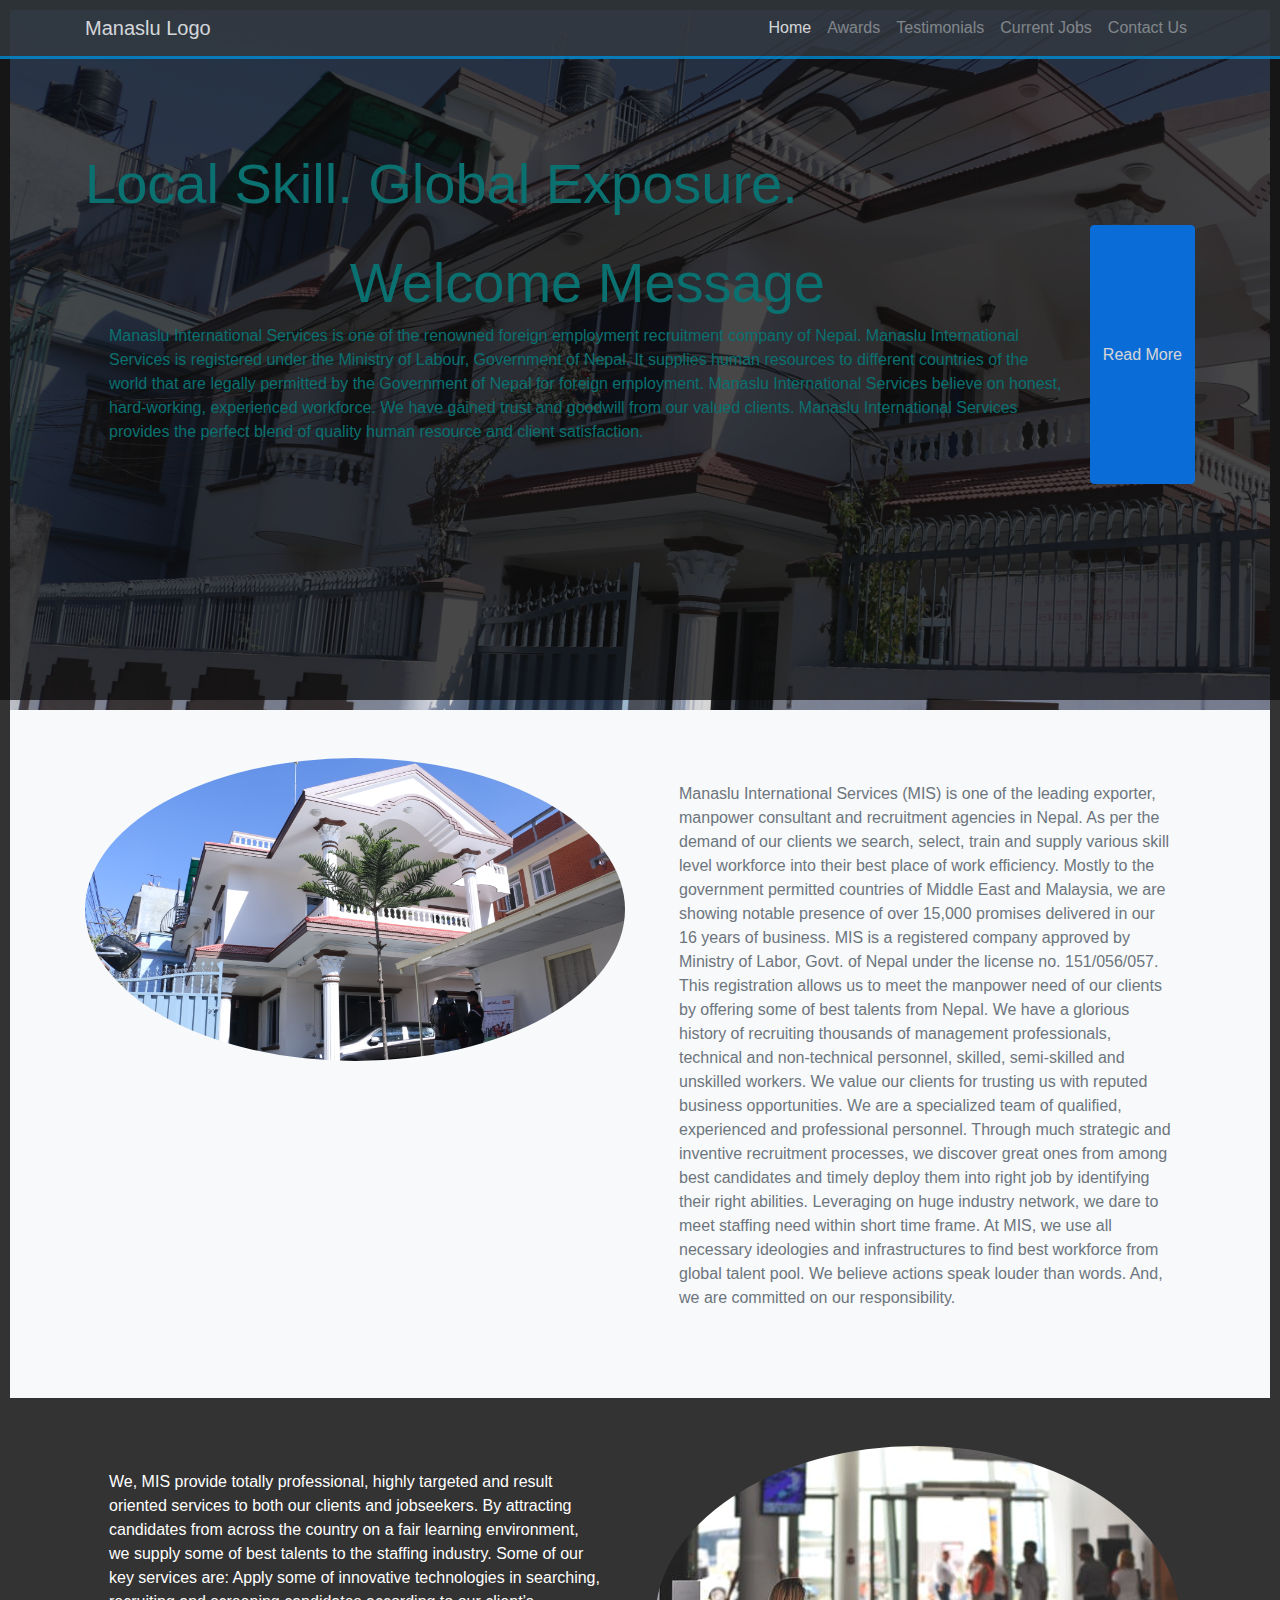
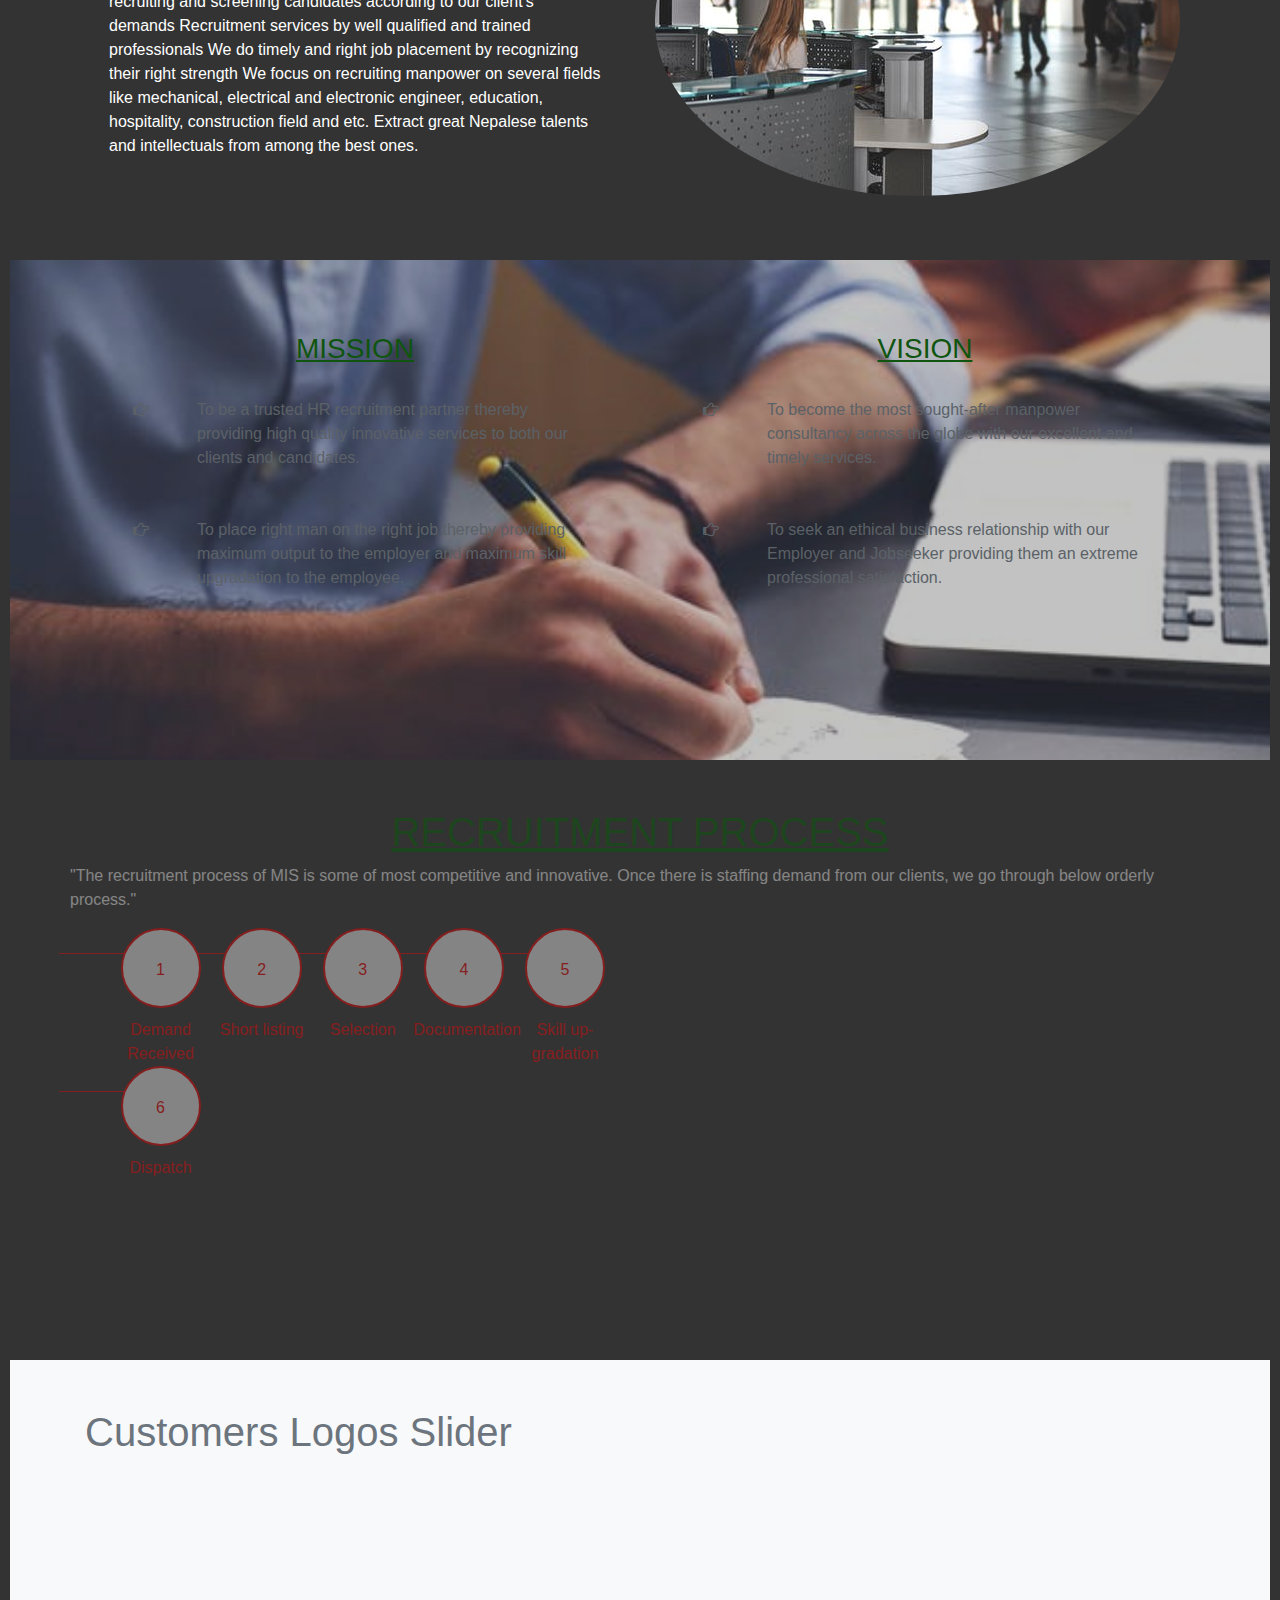
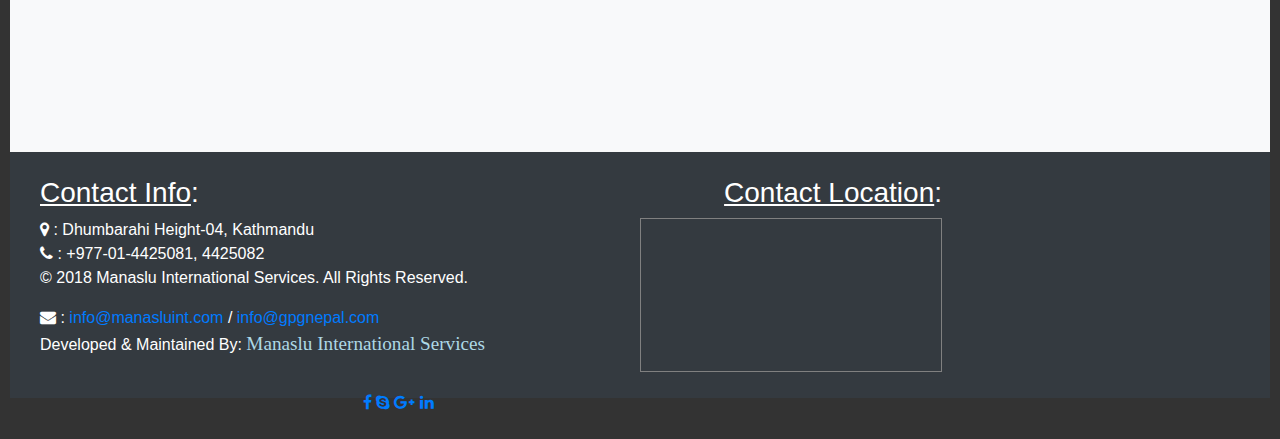
==== index.html @ 7a5150bb "Added wwelcome modal" ====
<!DOCTYPE html>
<html class="no-js" lang="en">

<head>
    <!-- Required Meta Tags -->
    <meta charset="UTF-8">
    <meta name="viewport" content="width=device-width, initial-scale=1.0">
    <meta http-equiv="X-UA-Compatible" content="ie=edge">
    <!-- Bootstrap CSS -->
    <link rel="stylesheet" href="https://maxcdn.bootstrapcdn.com/bootstrap/4.0.0/css/bootstrap.min.css" integrity="sha384-Gn5384xqQ1aoWXA+058RXPxPg6fy4IWvTNh0E263XmFcJlSAwiGgFAW/dAiS6JXm"
        crossorigin="anonymous">
    <link rel="stylesheet" href="https://cdnjs.cloudflare.com/ajax/libs/font-awesome/4.7.0/css/font-awesome.min.css">
    <link rel="stylesheet" href="css/style.css">
    <!-- <link rel="stylesheet" href="css/headAnimate.css"> -->
    <title>ManasluInt</title>
</head>

<body id="home">
    <!-- NAV SECTION -->
    <nav class="navbar navbar-expand-sm navbar-dark bg-dark fixed-top">
        <div class="container">
            <a class="navbar-brand" href="index.html">Manaslu Logo</a>
            <button class="navbar-toggler" type="button" data-toggle="collapse" data-target="#navbarCollapse" data-trigger="focus">
                <span class="navbar-toggler-icon"></span>
            </button>
            <div class="collapse navbar-collapse" id="navbarCollapse">
                <ul class="navbar-nav ml-auto">
                    <li class="nav-item active">
                        <a class="nav-link" href="#home">Home</a>
                    </li>
                    <li class="nav-item">
                        <a class="nav-link" href="awards.html">Awards</a>
                    </li>
                    <li class="nav-item">
                        <a class="nav-link" href="testimonials.html">Testimonials</a>
                    </li>
                    <li class="nav-item">
                        <a class="nav-link" href="#mission-vision-section">Current Jobs</a>
                    </li>
                    <li class="nav-item">
                        <a class="nav-link" href="#contact-us-section">Contact Us</a>
                    </li>
                </ul>
            </div>
        </div>
    </nav>
    <!-- nav -->

    <!-- HOME SECTION -->
    <header id="home-section">
        <div class="dark-overlay overflow-hidden">
            <div class="home-inner overflow-hidden">
                <div class="container">
                    <div class="row">
                        <div class="col-lg-8 d-none d-lg-block">
                            <h1 class="display-4">
                                <span class="each-word">
                                    Local
                                    <strong> Skill</strong>. Global
                                    <strong>Exposure</strong>.
                                </span>
                            </h1>
                        </div>
                    </div>
                    <div class="d-flex flex-row">
                        <!-- <div class="p-4 align-self-start">
                                <!-- <li class="fa fa-check"></li> -->
                        <!-- </div> -->
                        <div class="p-4 align-self-start">
                            <h2 class="display-4 text-center">Welcome Message</h2>
                            <p>
                                Manaslu International Services is one of the renowned foreign employment recruitment company of Nepal. Manaslu International
                                Services is registered under the Ministry of Labour, Government of Nepal. It supplies human
                                resources to different countries of the world that are legally permitted by the Government
                                of Nepal for foreign employment. Manaslu International Services believe on honest, hard-working,
                                experienced workforce. We have gained trust and goodwill from our valued clients. Manaslu
                                International Services provides the perfect blend of quality human resource and client satisfaction.
                            </p>
                        </div>
                        <button class="btn btn-primary" data-toggle="modal" data-target="#welcomeModal">Read More</button>
                    </div>
                </div>
            </div>
        </div>
    </header>
    
    <!-- ABOUT US SECTION -->
    <section id="about-us" class="bg-light text-muted py-5 overflow-hidden">
        <div class="container">
            <div class="row">
                <div class="col-md-6">
                    <img src="../images/IMG_7646.JPG" alt="aboutUs" class="img-fluid mb-3 rounded-circle">
                </div>
                <div class="col-md-6">
                    <div class="p-4 align-self-start">
                        <p>
                            Manaslu International Services (MIS) is one of the leading exporter, manpower consultant and recruitment agencies in Nepal.
                            As per the demand of our clients we search, select, train and supply various skill level workforce
                            into their best place of work efficiency. Mostly to the government permitted countries of Middle
                            East and Malaysia, we are showing notable presence of over 15,000 promises delivered in our 16
                            years of business. MIS is a registered company approved by Ministry of Labor, Govt. of Nepal
                            under the license no. 151/056/057. This registration allows us to meet the manpower need of our
                            clients by offering some of best talents from Nepal. We have a glorious history of recruiting
                            thousands of management professionals, technical and non-technical personnel, skilled, semi-skilled
                            and unskilled workers. We value our clients for trusting us with reputed business opportunities.
                            We are a specialized team of qualified, experienced and professional personnel. Through much
                            strategic and inventive recruitment processes, we discover great ones from among best candidates
                            and timely deploy them into right job by identifying their right abilities. Leveraging on huge
                            industry network, we dare to meet staffing need within short time frame. At MIS, we use all necessary
                            ideologies and infrastructures to find best workforce from global talent pool. We believe actions
                            speak louder than words. And, we are committed on our responsibility.
                        </p>
                    </div>
                </div>
            </div>
        </div>
    </section>

    <!-- SERVICES SECTION -->
    <section id="services" class="py-5 overflow-hidden">
        <div class="container">
            <div class="row">
                <div class="col-md-6">
                    <div class="p-4 align-self-start">
                        <p>
                            We, MIS provide totally professional, highly targeted and result oriented services to both our clients and jobseekers. By
                            attracting candidates from across the country on a fair learning environment, we supply some
                            of best talents to the staffing industry. Some of our key services are: Apply some of innovative
                            technologies in searching, recruiting and screening candidates according to our client’s demands
                            Recruitment services by well qualified and trained professionals We do timely and right job placement
                            by recognizing their right strength We focus on recruiting manpower on several fields like mechanical,
                            electrical and electronic engineer, education, hospitality, construction field and etc. Extract
                            great Nepalese talents and intellectuals from among the best ones.

                        </p>
                    </div>
                </div>
                <div class="col-md-6">
                    <img src="../images/services.jpeg" alt="services" class="img-fluid mb-3 rounded-circle">
                </div>
            </div>
        </div>
    </section>

    <!-- MISSION-VISION SECTION -->
    <section id="mission-vision" class="bg-light text-muted py-5 overflow-hidden">
        <div class="container">
            <div class="process-title">
                <!-- <h1 class="text-center">Mission & Vision</h1> -->
            </div>
            <div class="row">
                <div class="col-md-6">
                    <div class="p-4 align-self-start">
                        <h3 class="process-title">
                            Mission</h3>
                        <div class="d-flex flex-row">
                            <div class="p-4 align-self-start">
                                <i class="fa fa-hand-o-right"></i>
                            </div>
                            <div class="p-4 align-self-end">
                                To be a trusted HR recruitment partner thereby providing high quality innovative services to both our clients and candidates.
                            </div>
                        </div>
                        <div class="d-flex flex-row">
                            <div class="p-4 align-self-start">
                                <i class="fa fa-hand-o-right"></i>
                            </div>
                            <div class="p-4 align-self-end">
                                To place right man on the right job thereby providing maximum output to the employer and maximum skill upgradation to the
                                employee.
                            </div>
                        </div>
                    </div>
                </div>
                <div class="col-md-6">
                    <div class="p-4 align-self-start">
                        <h3 class="process-title"> Vision</h3>
                        <div class="d-flex flex-row">
                            <div class="p-4 align-self-start">
                                <i class="fa fa-hand-o-right"></i>
                            </div>
                            <div class="p-4 align-self-end">
                                To become the most sought-after manpower consultancy across the globe with our excellent and timely services.
                            </div>
                        </div>
                        <div class="d-flex flex-row">
                            <div class="p-4 align-self-start">
                                <i class="fa fa-hand-o-right"></i>
                            </div>
                            <div class="p-4 align-self-end">
                                To seek an ethical business relationship with our Employer and Jobseeker providing them an extreme professional satisfaction. 
                            </div>
                        </div>
                    </div>
                </div>
            </div>
        </div>
    </section>

    <!-- RECRUITMENT-PROCESS SECTION -->
    <section id="recruitment-process" class="py-5 overflow-hidden">
        <div class="container">
            <div class="process-title">
                <h1 class="text-center">Recruitment Process</h1>
            </div>
            <div class="row">
                <p>"The recruitment process of MIS is some of most competitive and innovative. Once there is staffing demand
                    from our clients, we go through below orderly process."</p>
            </div>
        </div>
        <div class="container">
            <div class="row">
                <ul class="progressbar">
                    <li class="active">Demand Received</li>
                    <li>Short listing</li>
                    <li>Selection</li>
                    <li>Documentation</li>
                    <li>Skill up-gradation</li>
                    <li>Dispatch</li>
                </ul>
            </div>
        </div>
        </div>
    </section>

    <!-- SLIDER SECTION -->
    <section id="slider" class="bg-light text-muted py-5 overflow-hidden">
        <div class="container">
            <section class="customer-logos slider">
                <h1>Customers Logos Slider</h1>
                <div class="slide">
                    <img src="" alt="">
                </div>
                <div class="slide">
                    <img src="" alt="">
                </div>
                <div class="slide">
                    <img src="" alt="">
                </div>
                <div class="slide">
                    <img src="" alt="">
                </div>
                <div class="slide">
                    <img src="" alt="">
                </div>
                <div class="slide">
                    <img src="" alt="">
                </div>
                <div class="slide">
                    <img src="" alt="">
                </div>
                <div class="slide">
                    <img src="" alt="">
                </div>
                <div class="slide">
                    <img src="" alt="">
                </div>
                <div class="slide">
                    <img src="" alt="">
                </div>
            </section>
        </div>
        </div>
    </section>

    <!-- MAIN FOOTER -->
    <footer id="main-footer" class="bg-dark overflow-hidden">
        <div class="container-fluid">
            <div class="row">
                <div class="col-md-6">
                    <div class="col text-center">
                        <div class="py-4 text-left">
                            <h1 class="h3">
                                <u>Contact Info</u>:</h1>
                            <i class="fa fa-map-marker"></i> : Dhumbarahi Height-04, Kathmandu
                            <br>
                            <i class="fa fa-phone"></i> : +977-01-4425081, 4425082</h2>
                            <p> &copy; 2018 Manaslu International Services.
                                <a href="https://www.manasluint.com">
                                </a> All Rights Reserved.</p>
                            <i class="fa fa-envelope"></i> :
                            <a href="mailto:info@manasluint.com">info@manasluint.com</a>
                            /
                            <a href="mailto:info@gpgnepal.com">info@gpgnepal.com</a>
                            <p>Developed & Maintained By:
                                <a href="https://www.manasluint.com">
                                    <span class="footer-text"> Manaslu International Services</span>
                                </a>
                            </p>
                        </div>
                    </div>
                </div>
                <div class="col-md-6">
                    <div class="row">
                        <div class="py-4 text-right">
                            <h1 class="h3">
                                <u> Contact Location</u>:</h1>
                            <div class="map-section1">
                                <iframe src="https://www.google.com/maps/embed?pb=!1m18!1m12!1m3!1d8399.831070524982!2d85.33983770795861!3d27.726735242520217!2m3!1f0!2f0!3f0!3m2!1i1024!2i768!4f13.1!3m3!1m2!1s0x39eb19681b400df1%3A0x6413bac736ff253a!2sManaslu+International+Services+Pvt.+Ltd.!5e0!3m2!1sen!2snp!4v1517553115767"
                                    width="300" height="145" frameborder="0" style="border:0" allowfullscreen></iframe>
                            </div>
                        </div>
                    </div>
                </div>
            </div>
            <!-- row -->
        </div>
        <!-- container -->
    </footer>
    <!-- FOOTER -->
    <div class="clear"></div>
    <div id="bottom-footer" class="container">
        <!-- <div class="col-md-6">
            <div class="row">
                <button class="btn btn-primary" data-toggle="modal" data-target="#contactModal">Contact Us</button>
            </div>
        </div> -->
        <div class="col-md-6">
            <div class="row">
                <div class="py-4 fa-icons">
                    <a href="https://www.facebook.com/gpgnepal" class="fa fa-facebook"></a>
                    <a href="https://login.skype.com" class="fa fa-skype"></a>
                    <a href="https://plus.google.com/people" class="fa fa-google-plus"></a>
                    <a href="https://www.linkedin.com" class="fa fa-linkedin"></a>
                </div>
            </div>
        </div>
    </div>

    <!-- CONTACT MODAL -->
    <div class="modal fade text-dark overflow-hidden" id="contactModal">
        <div class="modal-dialog">
            <div class="modal-header">
                <h5 class="modal-title">Contact Us</h5>
                <button class="close" data-dismiss="modal">
                    <span>&times;</span>
                </button>
            </div>
            <div class="modal-body">
                <form action="">
                    <div class="form-group">
                        <label for="name">Name</label>
                        <input type="text" name="name" id="name" class="form-control" autofocus required>
                    </div>
                    <div class="form-group">
                        <label for="name">Email</label>
                        <input type="text" name="email" id="email" class="form-control">
                    </div>
                    <div class="form-group">
                        <label for="msg">Message</label>
                        <textarea name="msg" id="msg" class="form-control"></textarea>
                    </div>
                </form>
            </div>
        </div>
        <div class="modal-footer">
            <button class="btn btn-primary btn-block">Submit</button>
        </div>
    </div>

    <script>
        window.onload = function () {
            var elements = document.getElementsByClassName("each-word")
            for (var i = 0; i < elements.length; i++) {
                elements[i].innerHTML = elements[i].innerHTML.replace(/\\b([a-z])([a-z]+)?\\b/gim,
                    "<span class='first-letter'>$1</span>$2")
            }
        }
    </script>
    <script src="https://code.jquery.com/jquery-3.2.1.slim.min.js" integrity="sha384-KJ3o2DKtIkvYIK3UENzmM7KCkRr/rE9/Qpg6aAZGJwFDMVNA/GpGFF93hXpG5KkN"
        crossorigin="anonymous"></script>
    <script src="https://cdnjs.cloudflare.com/ajax/libs/popper.js/1.12.9/umd/popper.min.js" integrity="sha384-ApNbgh9B+Y1QKtv3Rn7W3mgPxhU9K/ScQsAP7hUibX39j7fakFPskvXusvfa0b4Q"
        crossorigin="anonymous"></script>
    <script src="https://cdnjs.cloudflare.com/ajax/libs/slick-carousel/1.6.0/slick.js"></script>
    <script src="js/carousel.js"></script>
    <script src="https://maxcdn.bootstrapcdn.com/bootstrap/4.0.0/js/bootstrap.min.js" integrity="sha384-JZR6Spejh4U02d8jOt6vLEHfe/JQGiRRSQQxSfFWpi1MquVdAyjUar5+76PVCmYl"
        crossorigin="anonymous"></script>
</body>

</html>
---- css/style.css ----
body {
    background: #333;
    color: white;
    margin: 10px 10px;
}

.navbar {
    border-bottom: #008ed6 3px solid;
    opacity: 0.8;
}

#home-section {
    background: url("../images/IMG_7650.JPG") no-repeat;
    min-height: 700px;
    background-size: cover;
    background-attachment: fixed;
    z-index: -1;
    opacity: 0.8;
}

#home-section .dark-overlay {
    background-color: rgba(0, 0, 0, 0.7);
    position: absolute;
    top: 0;
    left: 0;
    width: 100%;
    min-height: 700px;
}

#home-section .home-inner {
    padding-top: 150px;
    color: teal;
}


/* #home-section .home-inner .each-word {
        margin: 0;
        padding: 0;
        box-sizing: border-box;
        color: #ebeb47;
    }

    #home-section .home-inner ul{
        overflow: hidden;
        perspective: 900px;
        list-style: none;
        height: 100vh;
        max-height: 800px;
        min-height: 400px;
        text-align: center;
    }

    @keyframes width-sway {
        0%, 100% {
            width: 500px;
        }
    }

    #home-section .home-inner li{
        position: absolute;
        top: 0;
        width: 100%;
        transform: translateY(100vh);
        font-size: 1.5rem;
        font-family: sans-seriff;
        font-weight: bold;
        animation: 5.3333333333s spiral-staircase linear infinite;
    }

    li:nth-child(1) {
        animation-delay: 0.3333333333s;
    }
    li:nth-child(2) {
        animation-delay: 0.6666666667s;
    }

    li:nth-child(1) {
        right: 1rem;
    }

    li:nth-last-child(1) {
        right: 1rem;
    }

    li:nth-child(2) {
        right: 2rem;
    }

    li:nth-last-child(2) {
        right: 2rem;
    }

    @keyframes spiral-staircase {
        0% {
            transform: rotateY(90deg)
           translateY(105vh) rotate(0deg); 
        }
        50% {
            transform: rotateY(0deg)
           translateY(50vh) rotate(0deg); 
        }
        100% {
            transform: rotateY(-90deg)
           translateY(-5vh) rotate(0deg); 
        }
    } */
#home-section .home-inner .first-letter {
    font-size: 200%;
    color: red;
}

#home-section .card-form {
    opacity: 0.8;
}

#home-section .fa {
    color: #008ed6;
    background: #fff;
    padding: 4px;
    border-radius: 5px;
    font-size: 30px;
}


#home-section .fa :hover {
    clear: both;
}
#about-us-section .fa,
#mission-vision-section .fa {
    color: blue;
    padding: 4px;
    border-radius: 5px;
    font-size: 30px;
}

#recruitment-process {
    background: url("../images/recruitment.jpg") no-repeat;
    min-height: 600px;
    background-size: cover;
    background-attachment: fixed;
    z-index: -1;
    opacity: 0.4;
}

#mission-vision {
    background: url("../images/mission-vision.jpg") no-repeat;
    min-height: 500px;
    background-size: cover;
    background-attachment: scroll;
    z-index: -1;
    opacity: 0.7;
}

.process-title {
    color: darkgreen;
    text-align: center;
    text-transform: uppercase;
    text-decoration-line: underline;
}
/* #recruitment-process-section .fa {
    color: #008ed6;
    background: #fff;
    padding: 4px;
    border-radius: 5px;
    font-size: 30px;
    overflow-wrap: break-word;
} */

#main-footer {
    clear: both;
}
#main-footer .footer-text {
    color: lightblue;
    font-size: 120%;
    font-family: Cambria;
}
#bottom-footer {
    height: 10px;
    display: flex;
    align-items: center;
    justify-content: center;
}

.map-section1 {
    border: 1px solid grey;
    clear: both;
}

/* #circle {
    width: 60px;
    height: 60px;
    position: relative;
    text-align: center;
    background: rgb(26, 148, 10);
    -moz-border-radius: 50px;
    -webkit-border-radius: 50px;
    border-radius: 50px;
}

#circle:before {
    content: "";
    top: 30px;
}

#circle:after {
    content: "";
    top: 30px;
}
*/
.progressbar {
    counter-reset: step;
}
.progressbar li {
    list-style-type: none;
    float: left;
    width: 16.67%;
    /* width: fit-content; */
    position: relative;
    text-align: center;
}
.progressbar li:before {
    content: counter(step);
    counter-increment: step;
    width: 80px;
    height: 80px;
    line-height: 80px;
    border: 2px solid red;
    display: block;
    text-align: center;
    margin: 0 auto 10px auto;
    border-radius: 50%;
    background-color: #fdfdfd;
}
.progressbar li:after {
    content: '';
    position: absolute;
    width: 100%;
    height: 1px;
    background-color: red;
    top: 25px;
    left: -50%;
    z-index: -1;
}
.progressbar li:first-child():after {
    content: none;
}
.progressbar li.active {
    color: red;
}
.progressbar li.active:before {
    border-color: red;
}
.progressbar li.active + li::after {
    background-color: red;
}
.progressbar li:nth-child(-n+6) {
    color: red;
}


/* .process-heading {
    background-position-x: center;
    background-size: initial;
    background-attachment: initial;
    background-clip: initial;
    background-color: initial;
} */

@media(max-width: 576px) {
    body {
        width: 100%;
          }
}

/* Slider */

.slick-slide {
    margin: 0px 20px;
}

.slick-slide img {
    width: 100%;
}

.slick-slider {
    position: relative;
    display: block;
    box-sizing: border-box;
    -webkit-user-select: none;
    -moz-user-select: none;
    -ms-user-select: none;
    user-select: none;
    -webkit-touch-callout: none;
    -khtml-user-select: none;
    -ms-touch-action: pan-y;
    touch-action: pan-y;
    -webkit-tap-highlight-color: transparent;
}

.slick-list {
    position: relative;
    display: block;
    overflow: hidden;
    margin: 0;
    padding: 0;
}

.slick-list:focus {
    outline: none;
}

.slick-list.dragging {
    cursor: pointer;
    cursor: hand;
}

.slick-slider .slick-track,
.slick-slider .slick-list {
    -webkit-transform: translate3d(0, 0, 0);
    -moz-transform: translate3d(0, 0, 0);
    -ms-transform: translate3d(0, 0, 0);
    -o-transform: translate3d(0, 0, 0);
    transform: translate3d(0, 0, 0);
}

.slick-track {
    position: relative;
    top: 0;
    left: 0;
    display: block;
}

.slick-track:before,
.slick-track:after {
    display: table;
    content: '';
}

.slick-track:after {
    clear: both;
}

.slick-loading .slick-track {
    visibility: hidden;
}

.slick-slide {
    display: none;
    float: left;
    height: 100%;
    min-height: 1px;
}

[dir='rtl'] .slick-slide {
    float: right;
}

.slick-slide img {
    display: block;
}

.slick-slide.slick-loading img {
    display: none;
}

.slick-slide.dragging img {
    pointer-events: none;
}

.slick-initialized .slick-slide {
    display: block;
}

.slick-loading .slick-slide {
    visibility: hidden;
}

.slick-vertical .slick-slide {
    display: block;
    height: auto;
    border: 1px solid transparent;
}

.slick-arrow.slick-hidden {
    display: none;
}
---- css/headAnimate.css ----
@import url("https://fonts.googleapis.com/css?family=Muli");
*,
*:before,
*:after {
    -webkit-box-sizing: border-box;
    box-sizing: border-box;
    margin: 0;
    padding: 0;
}

html,
body {
    font-size: 62.5%;
    background-color: #00091B;
    font-family: 'Muli', Helvetica, sans-serif;
}

.container {
    position: absolute;
    width: 17rem;
    height: 10rem;
    left: 50%;
    top: 50%;
    -webkit-transform: translate(-50%, -50%);
    transform: translate(-50%, -50%);
}

.text {
    color: #fff;
    font-size: 6rem;
    font-weight: 900;
    display: inline-block;
    position: absolute;
    bottom: 0;
    -webkit-animation: text 1050ms ease-in infinite;
    animation: text 1050ms ease-in infinite;
    -webkit-transform: translateZ(0);
    transform: translateZ(0);
}

.text-w {
    left: 0rem;
    -webkit-transform: translate3d(0, -4rem, 0);
    transform: translate3d(0, -4rem, 0);
    -webkit-animation: text-w 1050ms ease-in infinite;
    animation: text-w 1050ms ease-in infinite;
}

.text-a {
    left: 5.4rem;
    -webkit-animation-delay: 1050ms;
    animation-delay: 150ms;
}

.text-v {
    left: 9.6rem;
    -webkit-animation-delay: 230ms;
    animation-delay: 230ms;
}

.text-e {
    left: 13rem;
    -webkit-animation-delay: 310ms;
    animation-delay: 310ms;
}

.coast {
    position: absolute;
    left: 1.3rem;
    bottom: 1.7rem;
    width: 6.2rem;
    height: 2.2rem;
    display: inline-block;
    -webkit-animation: coast 2100ms linear infinite;
    animation: coast 2100ms linear infinite;
    -webkit-transform: translateZ(0);
    transform: translateZ(0);
}

.local-rel-wrap {
    position: relative;
    width: 100%;
    height: 100%;
    -webkit-perspective: 3rem;
    perspective: 3rem;
    -webkit-perspective-origin: 0%, 50%;
    perspective-origin: 0%, 50%;
}

.local {
    position: absolute;
    width: 6.2rem;
    height: 2.2rem;
    border-radius: 1.1rem;
    background: radial-gradient(ellipse at center, #74f1fc 0%, #32e6ff 73%, #15c7fa 100%);
    display: inline-block;
    -webkit-animation: wave 2100ms linear infinite;
    will-change: width;
    -webkit-transform: translateZ(0) scale(0);
    transform: translateZ(0) scale(0);
}

.delay {
    -webkit-animation-delay: 1050ms;
    animation-delay: 1050ms;
}

@-webkit-keyframes text {
    0% {
        -webkit-transform: translate3d(0, 0, 0);
        transform: translate3d(0, 0, 0);
    }
    30% {
        -webkit-transform: translate3d(0, 0, 0);
        transform: translate3d(0, 0, 0);
    }
    45% {
        -webkit-transform: translate3d(0, -4rem, 0);
        transform: translate3d(0, -4rem, 0);
    }
    100% {
        -webkit-transform: translate3d(0, 0, 0);
        transform: translate3d(0, 0, 0);
    }
}

@keyframes text {
    0% {
        -webkit-transform: translate3d(0, 0, 0);
        transform: translate3d(0, 0, 0);
    }
    30% {
        -webkit-transform: translate3d(0, 0, 0);
        transform: translate3d(0, 0, 0);
    }
    45% {
        -webkit-transform: translate3d(0, -4rem, 0);
        transform: translate3d(0, -4rem, 0);
    }
    100% {
        -webkit-transform: translate3d(0, 0, 0);
        transform: translate3d(0, 0, 0);
    }
}

@-webkit-keyframes text-w {
    0% {
        -webkit-transform: translate3d(0, -4rem, 0);
        transform: translate3d(0, -4rem, 0);
    }
    38% {
        -webkit-transform: translate3d(0, -4rem, 0);
        transform: translate3d(0, -4rem, 0);
    }
    69% {
        -webkit-transform: translate3d(0, 0, 0);
        transform: translate3d(0, 0, 0);
    }
    100% {
        -webkit-transform: translate3d(0, -4rem, 0);
        transform: translate3d(0, -4rem, 0);
    }
}

@keyframes text-w {
    0% {
        -webkit-transform: translate3d(0, -4rem, 0);
        transform: translate3d(0, -4rem, 0);
    }
    38% {
        -webkit-transform: translate3d(0, -4rem, 0);
        transform: translate3d(0, -4rem, 0);
    }
    69% {
        -webkit-transform: translate3d(0, 0, 0);
        transform: translate3d(0, 0, 0);
    }
    100% {
        -webkit-transform: translate3d(0, -4rem, 0);
        transform: translate3d(0, -4rem, 0);
    }
}

@-webkit-keyframes coast {
    0% {
        -webkit-transform: translate3d(0, 0, 0);
        transform: translate3d(0, 0, 0);
    }
    23% {
        -webkit-transform: translate3d(0, 0, 0);
        transform: translate3d(0, 0, 0);
    }
    50% {
        -webkit-transform: translate3d(16rem, 0, 0);
        transform: translate3d(16rem, 0, 0);
    }
    100% {
        -webkit-transform: translate3d(16rem, 0, 0);
        transform: translate3d(16rem, 0, 0);
    }
}

@keyframes coast {
    0% {
        -webkit-transform: translate3d(0, 0, 0);
        transform: translate3d(0, 0, 0);
    }
    23% {
        -webkit-transform: translate3d(0, 0, 0);
        transform: translate3d(0, 0, 0);
    }
    50% {
        -webkit-transform: translate3d(16rem, 0, 0);
        transform: translate3d(16rem, 0, 0);
    }
    100% {
        -webkit-transform: translate3d(16rem, 0, 0);
        transform: translate3d(16rem, 0, 0);
    }
}

@-webkit-keyframes wave {
    0% {
        -webkit-transform: scale(0);
        transform: scale(0);
        width: 2.2rem;
    }
    10% {
        -webkit-transform: scale(1);
        transform: scale(1);
    }
    23% {
        width: 2.2rem;
    }
    32% {
        width: 6.1rem;
    }
    42% {
        width: 5rem;
        -webkit-transform: rotateY(0deg) scale(1,1);
            transform: rotateY(0deg) scale(1,1);
    }
    51% {
        -webkit-transform: rotateY(90deg) scale(0.6, 0.2);
            transform: rotateY(90deg) scale(0.6, 0.2);
    }
    52% {
        -webkit-transform: rotateY(90deg) scale(0);
            transform: rotateY(90deg) scale(0);
    }
    100% {
        -webkit-transform: rotateY(90deg) scale(0);
            transform: rotateY(90deg) scale(0);
    }
}

@keyframes wave {
    0% {
        -webkit-transform: scale(0);
            transform: scale(0);
            width: 2.2rem;
    }
    10% {
        -webkit-transform: scale(1);
            transform: scale(1);
    }
    23% {
        width: 2.2rem;
    }
    32% {
        width: 6.1rem;
    }
    42% {
        width: 5rem;
        -webkit-transform: rotateY(0deg) scale(1,1);
            transform: rotateY(0deg) scale(1,1);
    }
    51% {
        -webkit-transform: rotateY(90deg) scale(0.6, 0.2);
            transform: rotateY(90deg) scale(0.6, 0.2);
    }
    52% {
        -webkit-transform: rotateY(90deg) scale(0);
            transform: rotateY(90deg) scale(0);
    }
    100% {
        -webkit-transform: rotateY(90deg) scale(0);
    }
}
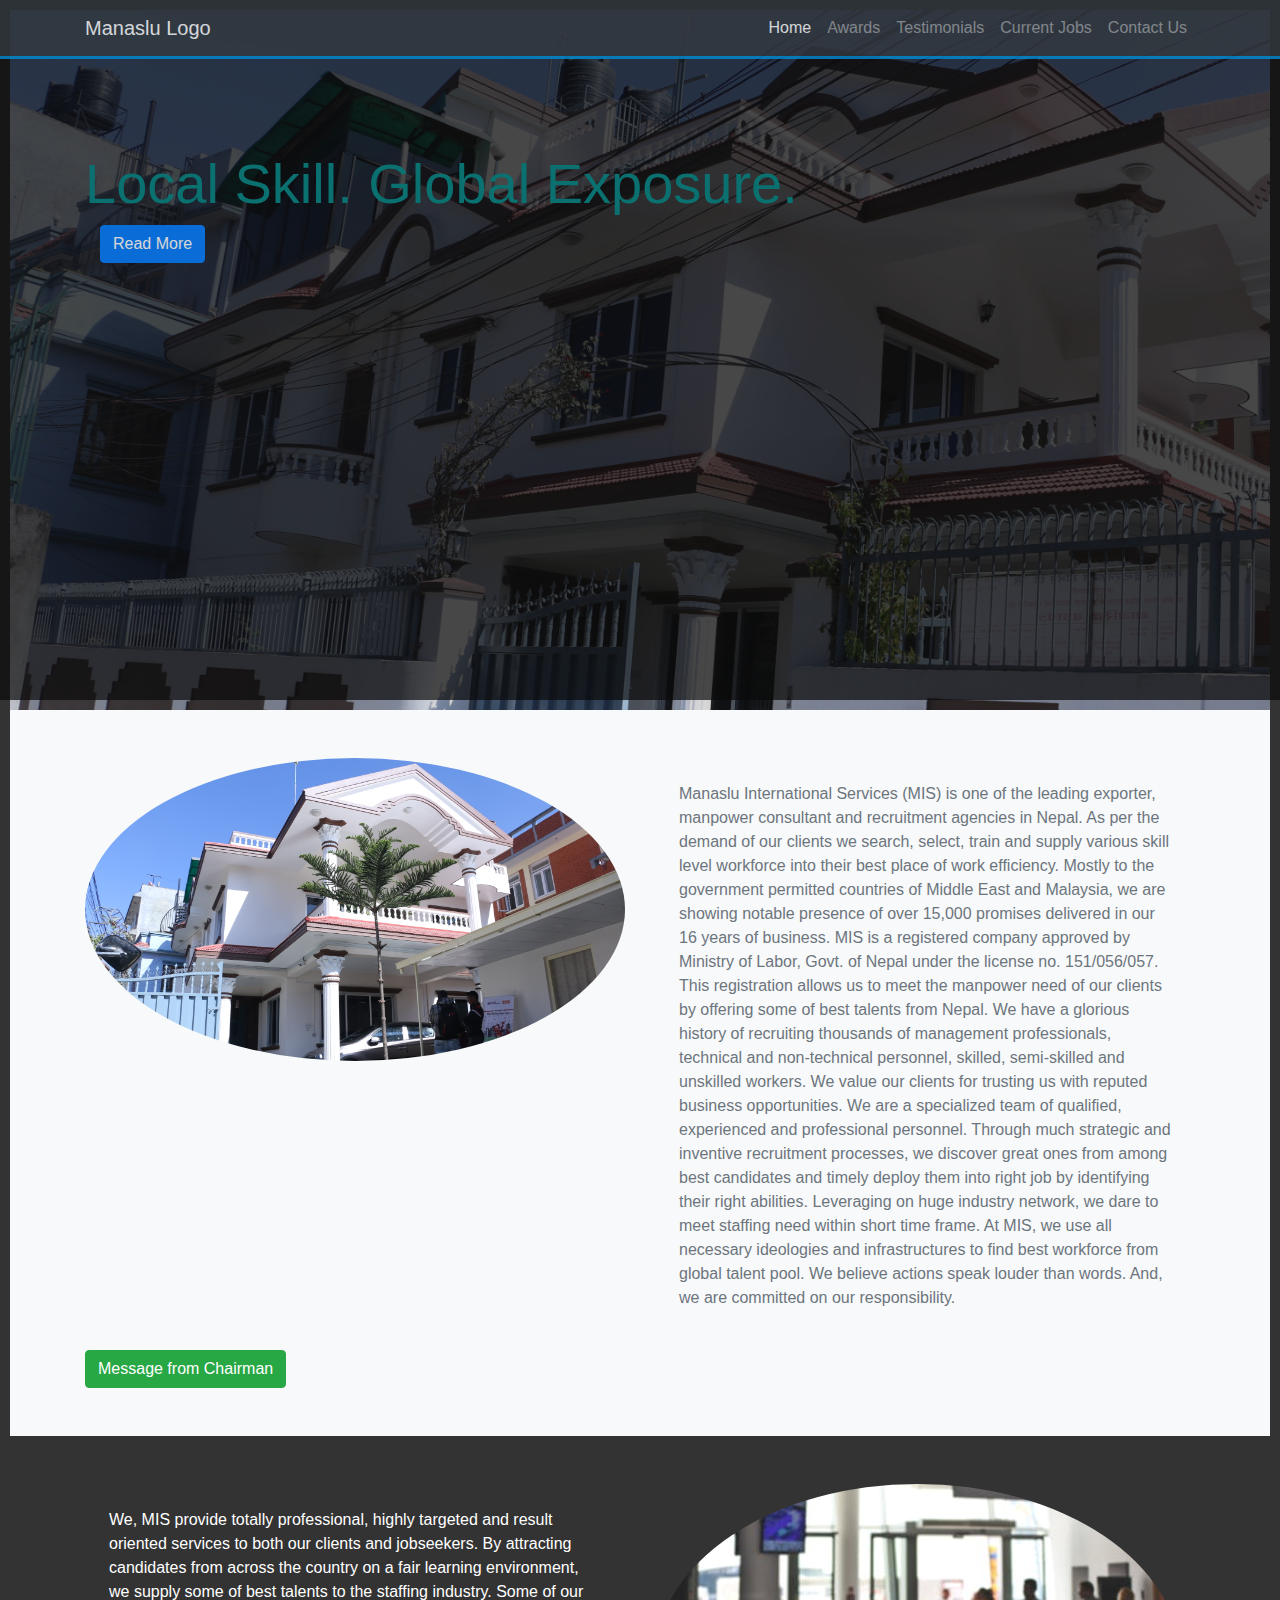
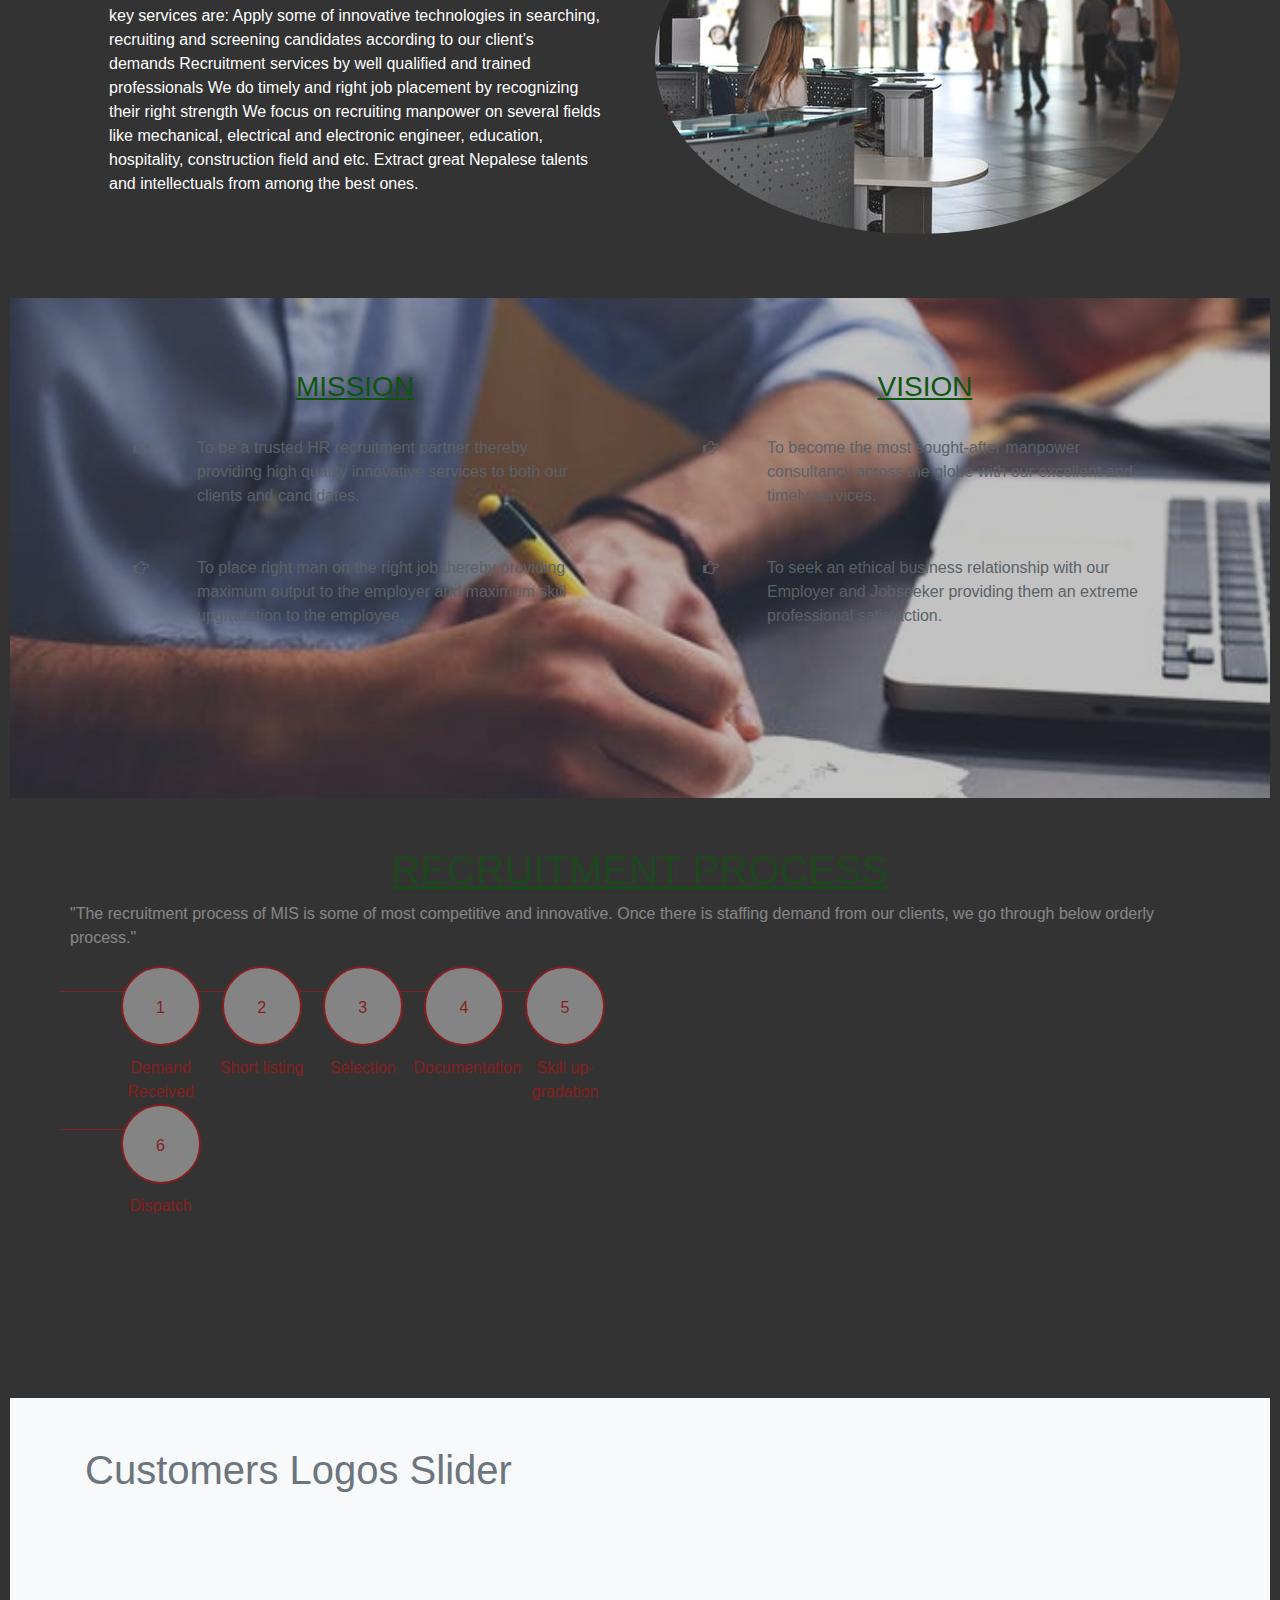
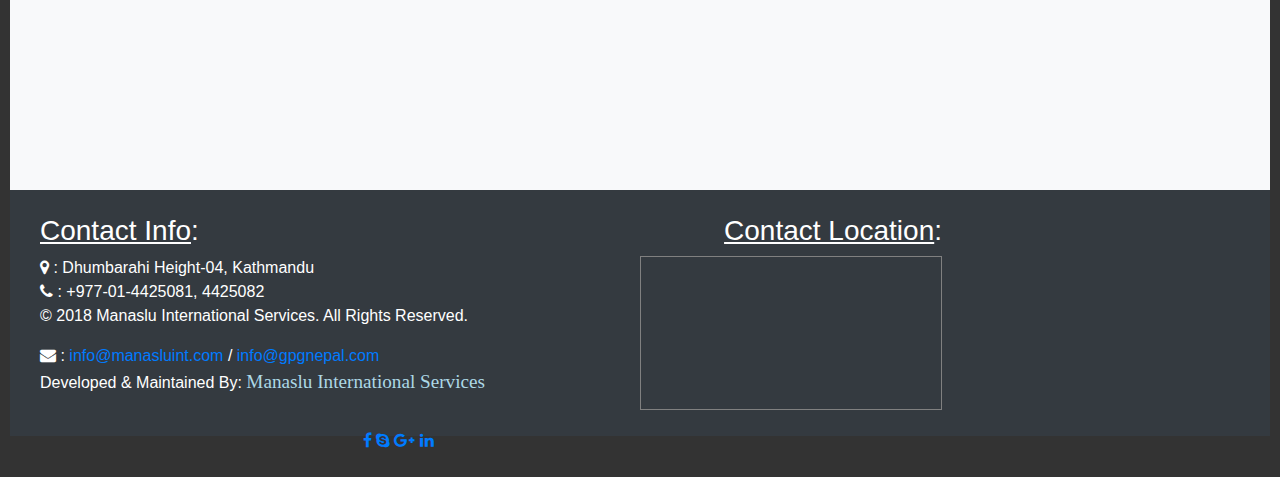
==== commit 581aff27: "Modified modals" ====
--- a/index.html
+++ b/index.html
@@ -66,7 +66,7 @@
                         <!-- <div class="p-4 align-self-start">
                                 <!-- <li class="fa fa-check"></li> -->
                         <!-- </div> -->
-                        <div class="p-4 align-self-start">
+                        <!-- <div class="p-4 align-self-start">
                             <h2 class="display-4 text-center">Welcome Message</h2>
                             <p>
                                 Manaslu International Services is one of the renowned foreign employment recruitment company of Nepal. Manaslu International
@@ -75,15 +75,40 @@
                                 of Nepal for foreign employment. Manaslu International Services believe on honest, hard-working,
                                 experienced workforce. We have gained trust and goodwill from our valued clients. Manaslu
                                 International Services provides the perfect blend of quality human resource and client satisfaction.
-                            </p>
-                        </div>
-                        <button class="btn btn-primary" data-toggle="modal" data-target="#welcomeModal">Read More</button>
-                    </div>
-                </div>
-            </div>
+                            </p> -->
+                    </div>
+                    <div class="container">
+                        <button id="modalBtn" class="btn btn-primary" data-model="welcomeModal">Read More</button>
+                    </div>
+                    <!-- Welcome Modal -->
+                    <div id="welcomeModal" class="modal">
+                        <div class="modal-content">
+                            <div class="modal-header">
+                                <span class="closeBtn">&times;</span>
+                                <h2>Welcome Message</h2>
+                            </div>
+                            <div class="modal-body">
+                                <p>Manaslu International Services is one of the renowned foreign employment recruitment company
+                                    of Nepal. Manaslu International Services is registered under the Ministry of Labour,
+                                    Government of Nepal. It supplies human resources to different countries of the world
+                                    that are legally permitted by the Government of Nepal for foreign employment. Manaslu
+                                    International Services believe on honest, hard-working, experienced workforce. We have
+                                    gained trust and goodwill from our valued clients. Manaslu International Services provides
+                                    the perfect blend of quality human resource and client satisfaction.</p>
+
+                            </div>
+                            <!-- <div class="modal-footer">
+                                    <h3>Modal Footer</h3>
+                                </div> -->
+                        </div>
+                    </div>
+                    <!--welcome modal -->
+                </div>
+            </div>
+        </div>
         </div>
     </header>
-    
+
     <!-- ABOUT US SECTION -->
     <section id="about-us" class="bg-light text-muted py-5 overflow-hidden">
         <div class="container">
@@ -112,6 +137,38 @@
                         </p>
                     </div>
                 </div>
+                <div class="col-md-6">
+                    <button id="modalBtn" class="btn btn-success" data-model=chairmanModal "">Message from Chairman</button>
+                </div>
+                <!-- Message From Chairman Modal -->
+                <div id="chairmanModal" class="modal">
+                    <div class="modal-content">
+                        <div class="modal-header">
+                            <span class="closeBtn">&times;</span>
+                            <h2>Message From Chairman</h2>
+                        </div>
+                        <div class="modal-body">
+                            <p>“Manaslu International Service”- (MIS) is one of preeminent exporter and manpower consultants
+                                based in Nepal. We are a government approved Manpower Agency License No. 151/056/057, established
+                                in 1999. Since our establishment we have become a successful and leading overseas workforce
+                                developer in the country. It is globally accepted that Nepalese workforce are some of most
+                                hospitable, technical and intellectual ones. The entire human resource world is keeping interest
+                                over their hard working and adaptive strengths. And our role begins when it comes to outsource
+                                them. As per demand we do recruit people, train them, build-up skills and deploy them to
+                                right place thereby result most efficient outcomes. Whether our applicants are experienced
+                                foreign workers or first time candidate, we ensure their availability on most competitive
+                                pay scales. We hereby propose to provide every aspect of manpower need in most efficient
+                                and responsible manner. Finally, I believe that this profile would ascertain better understanding
+                                about our organization, working strategies and strengths. It is my humble declaration that
+                                our commitments remain undeterred as we grow up and expand in the days to come. “Quality
+                                and timely service is our efficiency”
+                                <br> Bal Krishna Shrestha
+                                <br> Chairman, CEO
+                            </p>
+                        </div>
+                    </div>
+                </div>
+                <!--chairman modal -->
             </div>
         </div>
     </section>
@@ -188,7 +245,7 @@
                                 <i class="fa fa-hand-o-right"></i>
                             </div>
                             <div class="p-4 align-self-end">
-                                To seek an ethical business relationship with our Employer and Jobseeker providing them an extreme professional satisfaction. 
+                                To seek an ethical business relationship with our Employer and Jobseeker providing them an extreme professional satisfaction.
                             </div>
                         </div>
                     </div>
@@ -313,8 +370,8 @@
         <!-- <div class="col-md-6">
             <div class="row">
                 <button class="btn btn-primary" data-toggle="modal" data-target="#contactModal">Contact Us</button>
-            </div>
-        </div> -->
+            </div> -->
+        <!-- </div> -->
         <div class="col-md-6">
             <div class="row">
                 <div class="py-4 fa-icons">
@@ -328,7 +385,7 @@
     </div>
 
     <!-- CONTACT MODAL -->
-    <div class="modal fade text-dark overflow-hidden" id="contactModal">
+    <div class="modal text-dark overflow-hidden" id="contactModal">
         <div class="modal-dialog">
             <div class="modal-header">
                 <h5 class="modal-title">Contact Us</h5>
@@ -358,7 +415,7 @@
         </div>
     </div>
 
-    <script>
+    <!-- <script>
         window.onload = function () {
             var elements = document.getElementsByClassName("each-word")
             for (var i = 0; i < elements.length; i++) {
@@ -366,7 +423,7 @@
                     "<span class='first-letter'>$1</span>$2")
             }
         }
-    </script>
+    </script> -->
     <script src="https://code.jquery.com/jquery-3.2.1.slim.min.js" integrity="sha384-KJ3o2DKtIkvYIK3UENzmM7KCkRr/rE9/Qpg6aAZGJwFDMVNA/GpGFF93hXpG5KkN"
         crossorigin="anonymous"></script>
     <script src="https://cdnjs.cloudflare.com/ajax/libs/popper.js/1.12.9/umd/popper.min.js" integrity="sha384-ApNbgh9B+Y1QKtv3Rn7W3mgPxhU9K/ScQsAP7hUibX39j7fakFPskvXusvfa0b4Q"
@@ -375,6 +432,7 @@
     <script src="js/carousel.js"></script>
     <script src="https://maxcdn.bootstrapcdn.com/bootstrap/4.0.0/js/bootstrap.min.js" integrity="sha384-JZR6Spejh4U02d8jOt6vLEHfe/JQGiRRSQQxSfFWpi1MquVdAyjUar5+76PVCmYl"
         crossorigin="anonymous"></script>
+    <script src="js/modal.js"></script>
 </body>
 
 </html>--- a/css/style.css
+++ b/css/style.css
@@ -32,6 +32,78 @@
     color: teal;
 }
 
+.button {
+    /* background: coral; */
+    padding: 1em 2em;
+    color: #fff;
+    border: 0;
+}
+
+.button:hover{
+    background: #333;
+}
+
+.modal {
+    display: none;
+    position: fixed;
+    z-index: 1;
+    left: 0;
+    top: 0;
+    height: 100%;
+    width: 100%;
+    overflow: auto;
+    background-color: rgba(0, 0, 0, 0.5);
+}
+
+.modal-content{
+    background-color: #f4f4f4;
+    margin: 20% auto;
+    padding: 20px;
+    width: 70%;
+    box-shadow: 0 5px 8px 0 rgba(0, 0, 0, 0.2), 0 7px 20px 0 rgba(0, 0, 0, 0.17);
+    animation-name: modalopen;
+    animation-duration: 1s;
+}
+
+.modal-header h2, .modal-footer h3 {
+    margin: 0;
+    clear: both;
+    text-align: justify;
+}
+
+.modal-header{
+    background: lightskyblue;
+    padding: 15px;
+    color: #fff;
+}
+
+.modal-body{
+    padding: 10px 20px;
+}
+
+.modal-footer{
+    background: coral;
+    padding: 10px;
+    color: #fff;
+    text-align: center;
+}
+
+.closeBtn{
+    color: #ccc;
+    float: right;
+    font-size: 30px;
+}
+
+.closeBtn:hover, .closeBtn:focus{
+    color: #000;
+    text-decoration: none;
+    cursor: pointer;
+}
+
+@keyframes modalopen{
+    from{ opacity: 0}
+    to{ opacity: 1}
+}
 
 /* #home-section .home-inner .each-word {
         margin: 0;
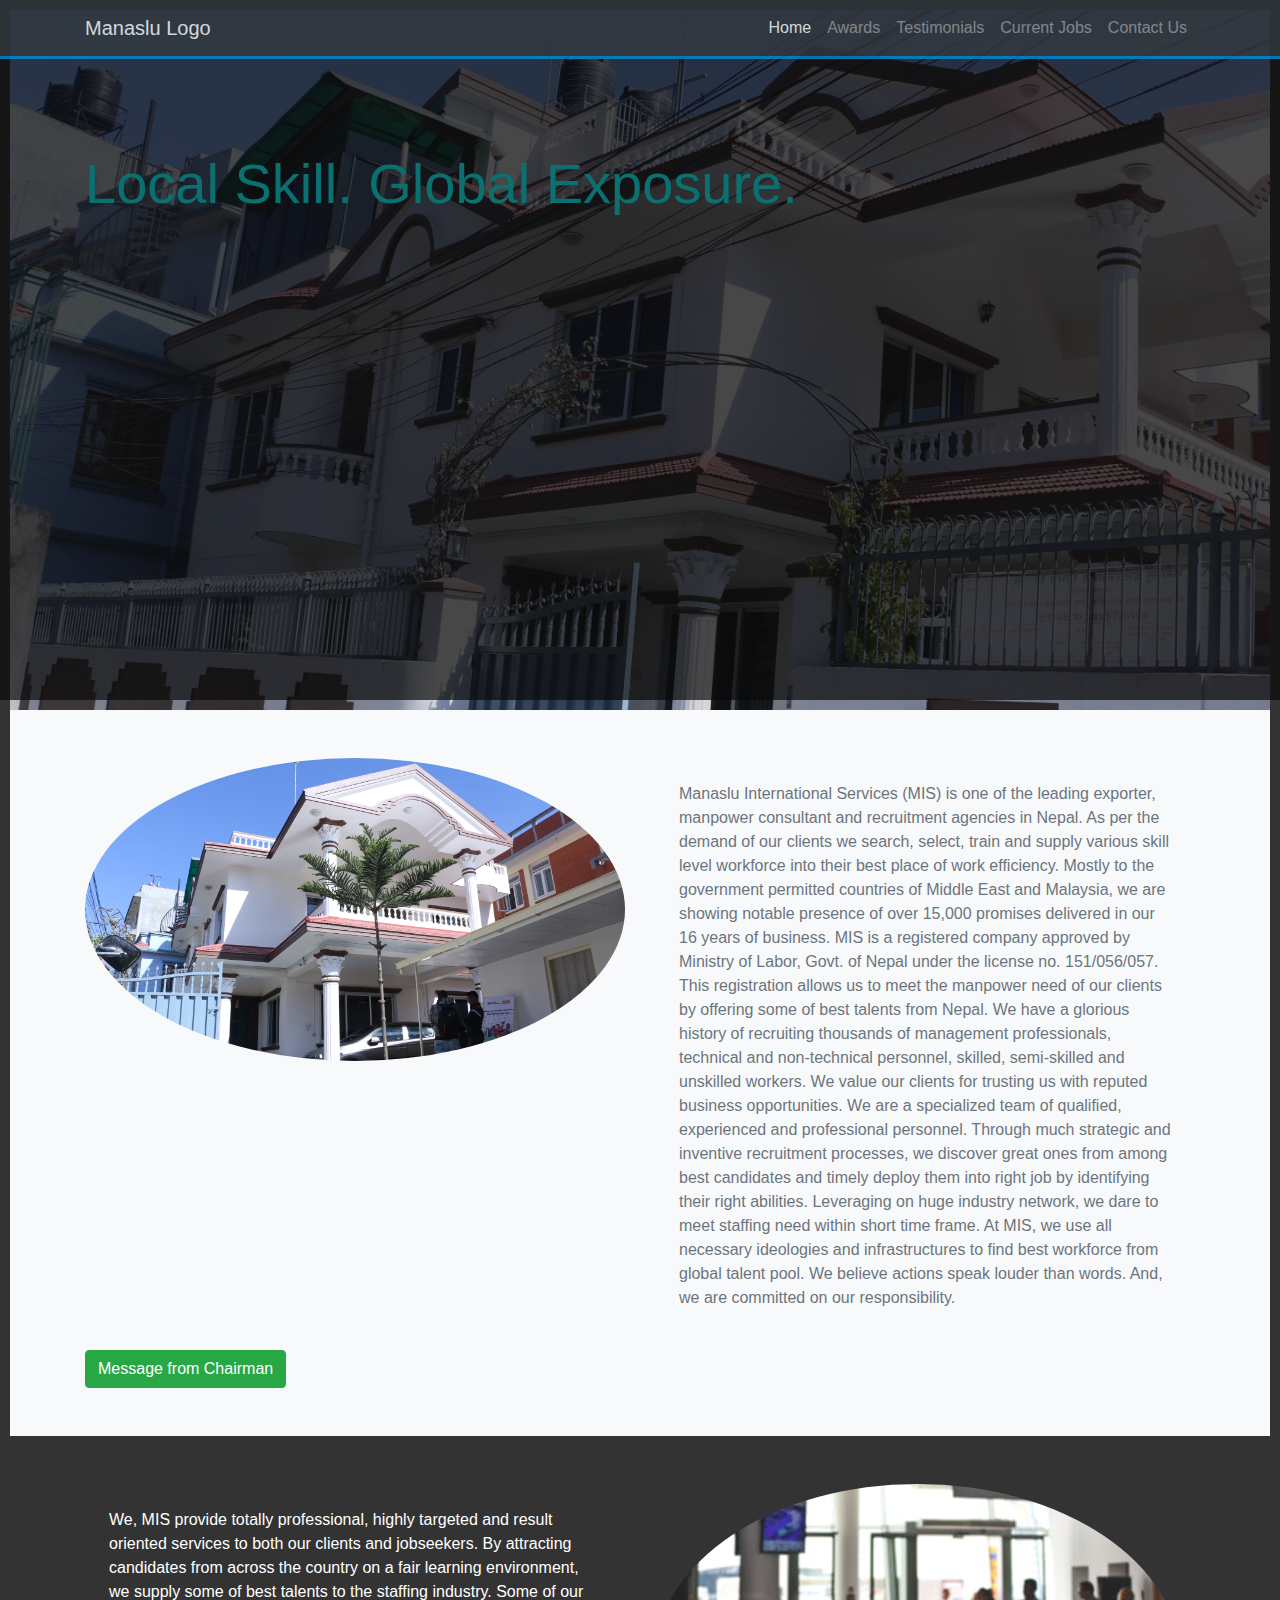
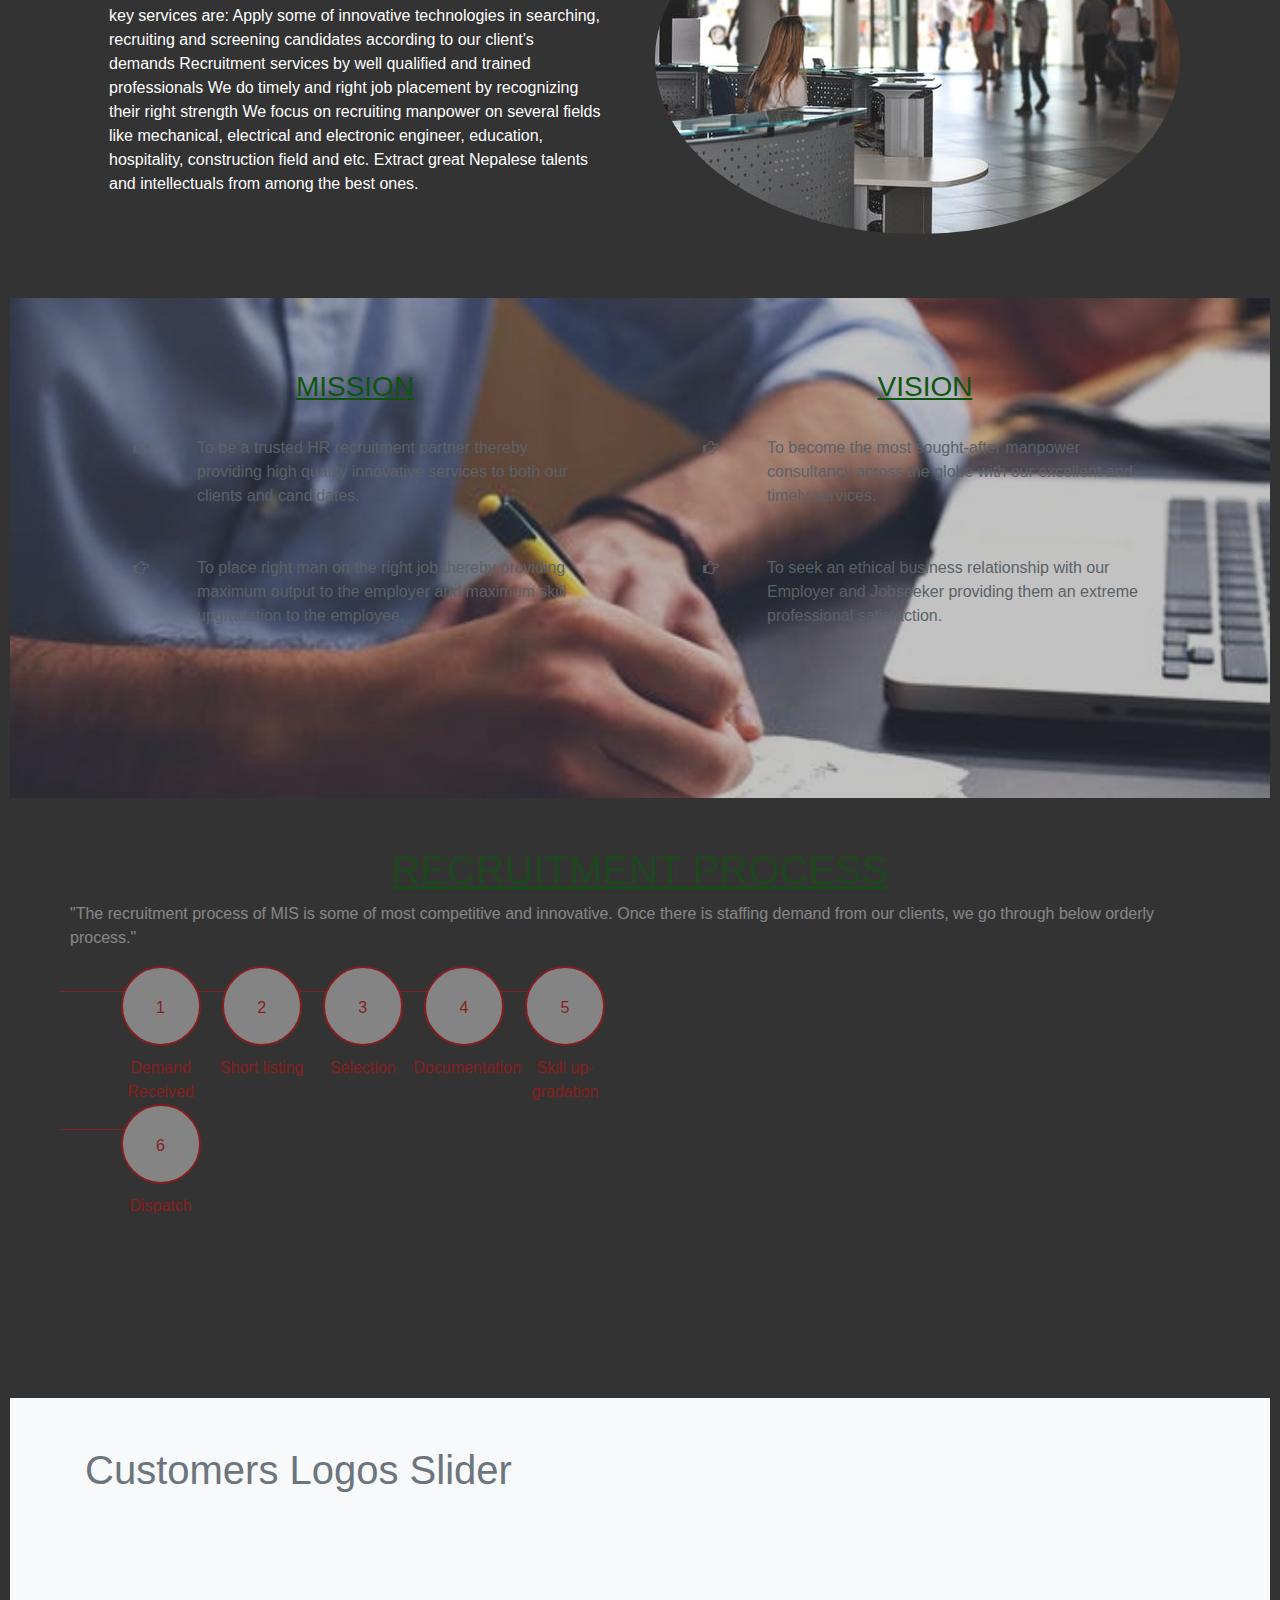
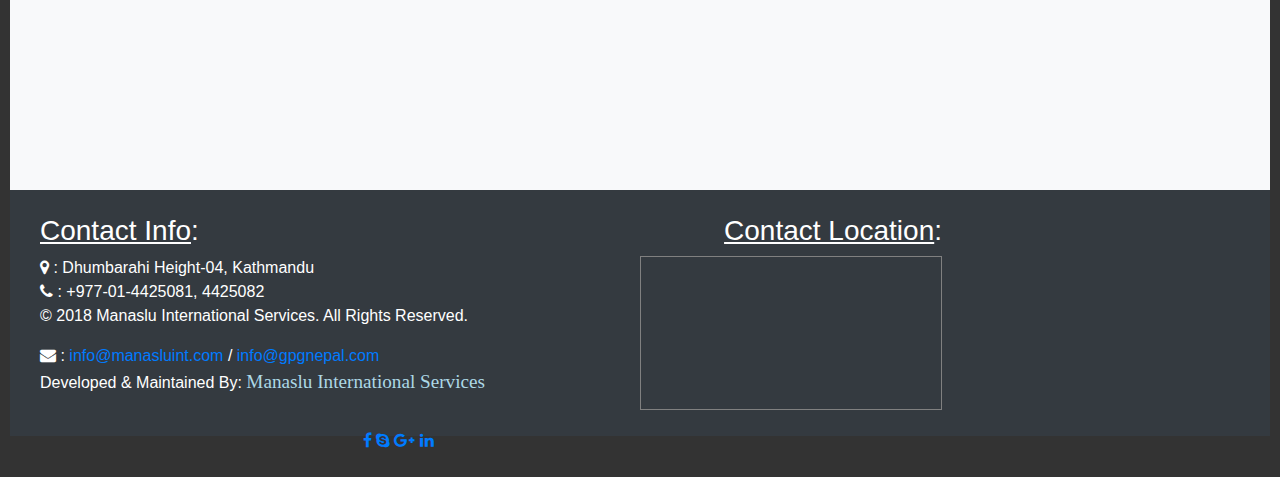
==== commit 64c317bf: "Added contact.html and contact-style.css" ====
--- a/index.html
+++ b/index.html
@@ -67,15 +67,7 @@
                                 <!-- <li class="fa fa-check"></li> -->
                         <!-- </div> -->
                         <!-- <div class="p-4 align-self-start">
-                            <h2 class="display-4 text-center">Welcome Message</h2>
-                            <p>
-                                Manaslu International Services is one of the renowned foreign employment recruitment company of Nepal. Manaslu International
-                                Services is registered under the Ministry of Labour, Government of Nepal. It supplies human
-                                resources to different countries of the world that are legally permitted by the Government
-                                of Nepal for foreign employment. Manaslu International Services believe on honest, hard-working,
-                                experienced workforce. We have gained trust and goodwill from our valued clients. Manaslu
-                                International Services provides the perfect blend of quality human resource and client satisfaction.
-                            </p> -->
+                            
                     </div>
                     <div class="container">
                         <button id="modalBtn" class="btn btn-primary" data-model="welcomeModal">Read More</button>
@@ -85,7 +77,7 @@
                         <div class="modal-content">
                             <div class="modal-header">
                                 <span class="closeBtn">&times;</span>
-                                <h2>Welcome Message</h2>
+                                <h2 class="h1 text-center">Welcome Message</h2>
                             </div>
                             <div class="modal-body">
                                 <p>Manaslu International Services is one of the renowned foreign employment recruitment company
@@ -145,7 +137,7 @@
                     <div class="modal-content">
                         <div class="modal-header">
                             <span class="closeBtn">&times;</span>
-                            <h2>Message From Chairman</h2>
+                            <h2 class="h1 text-center"Message From Chairman</h2>
                         </div>
                         <div class="modal-body">
                             <p>“Manaslu International Service”- (MIS) is one of preeminent exporter and manpower consultants
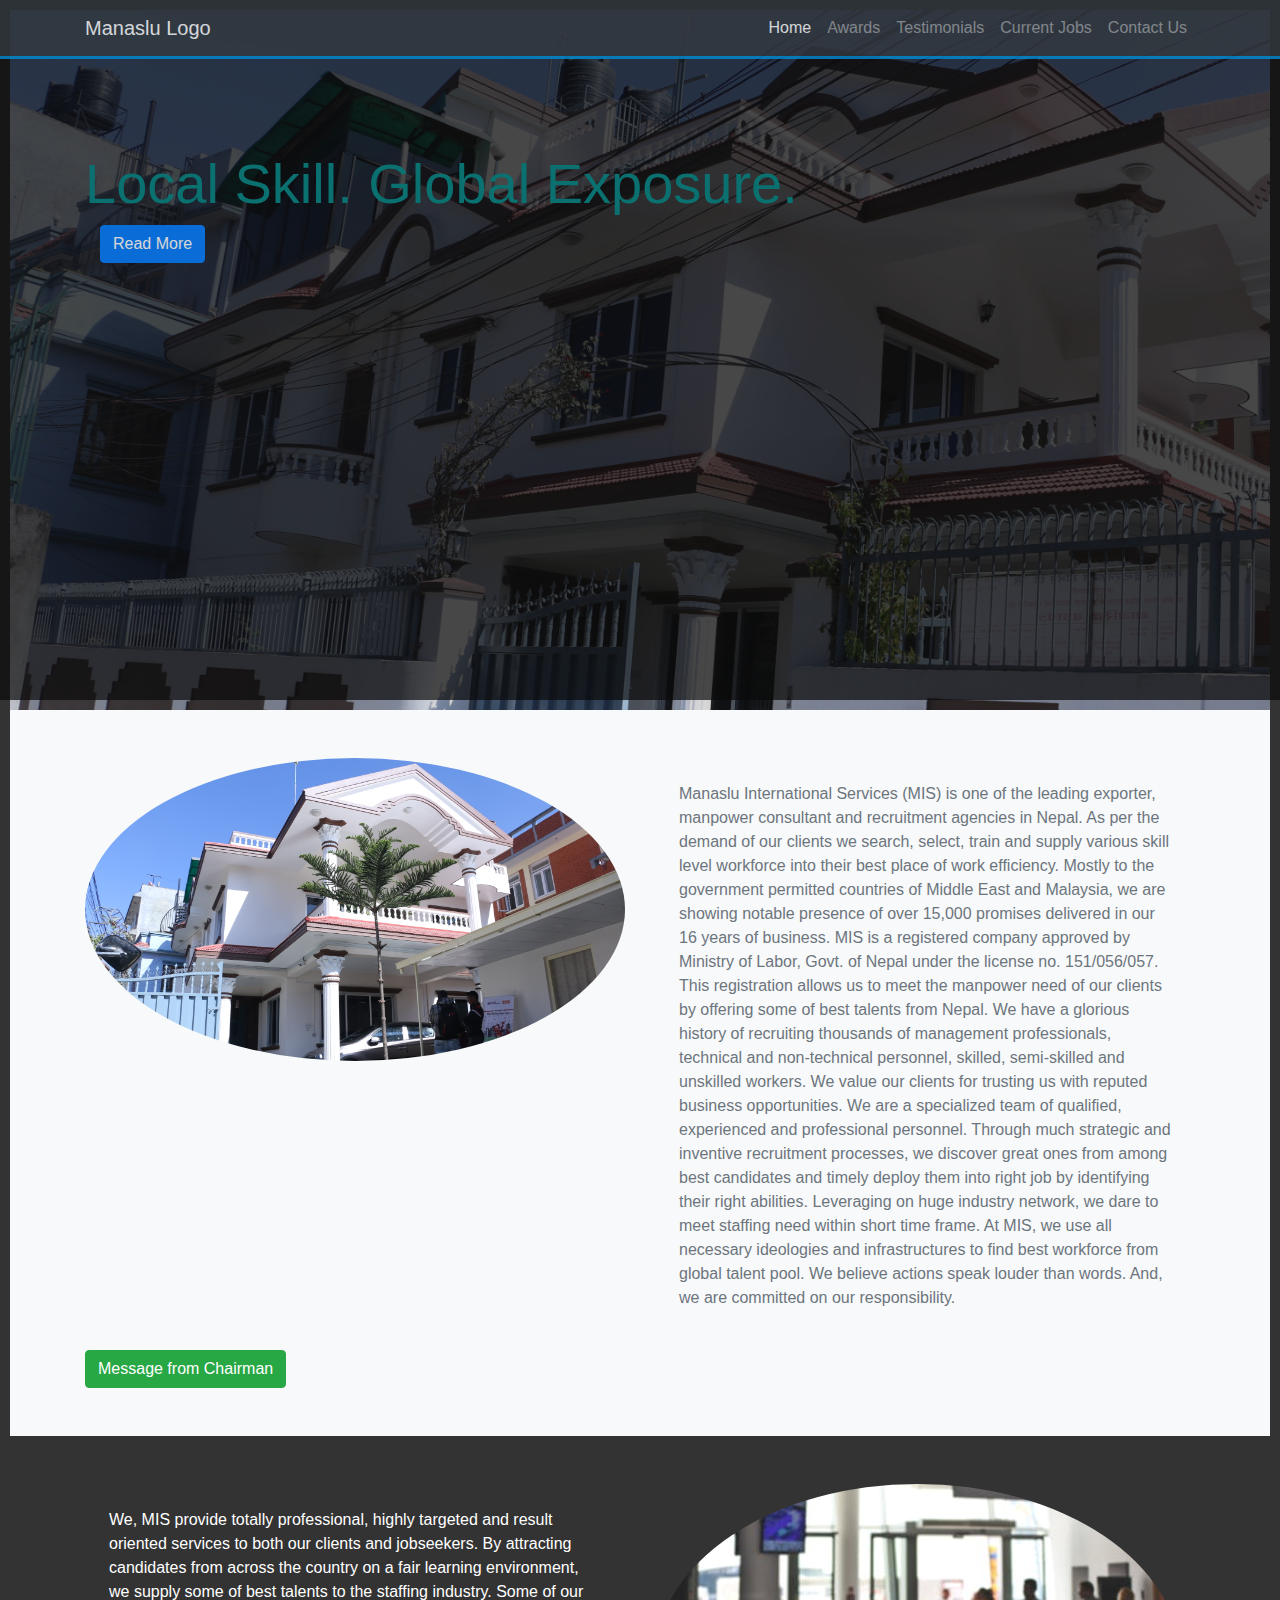
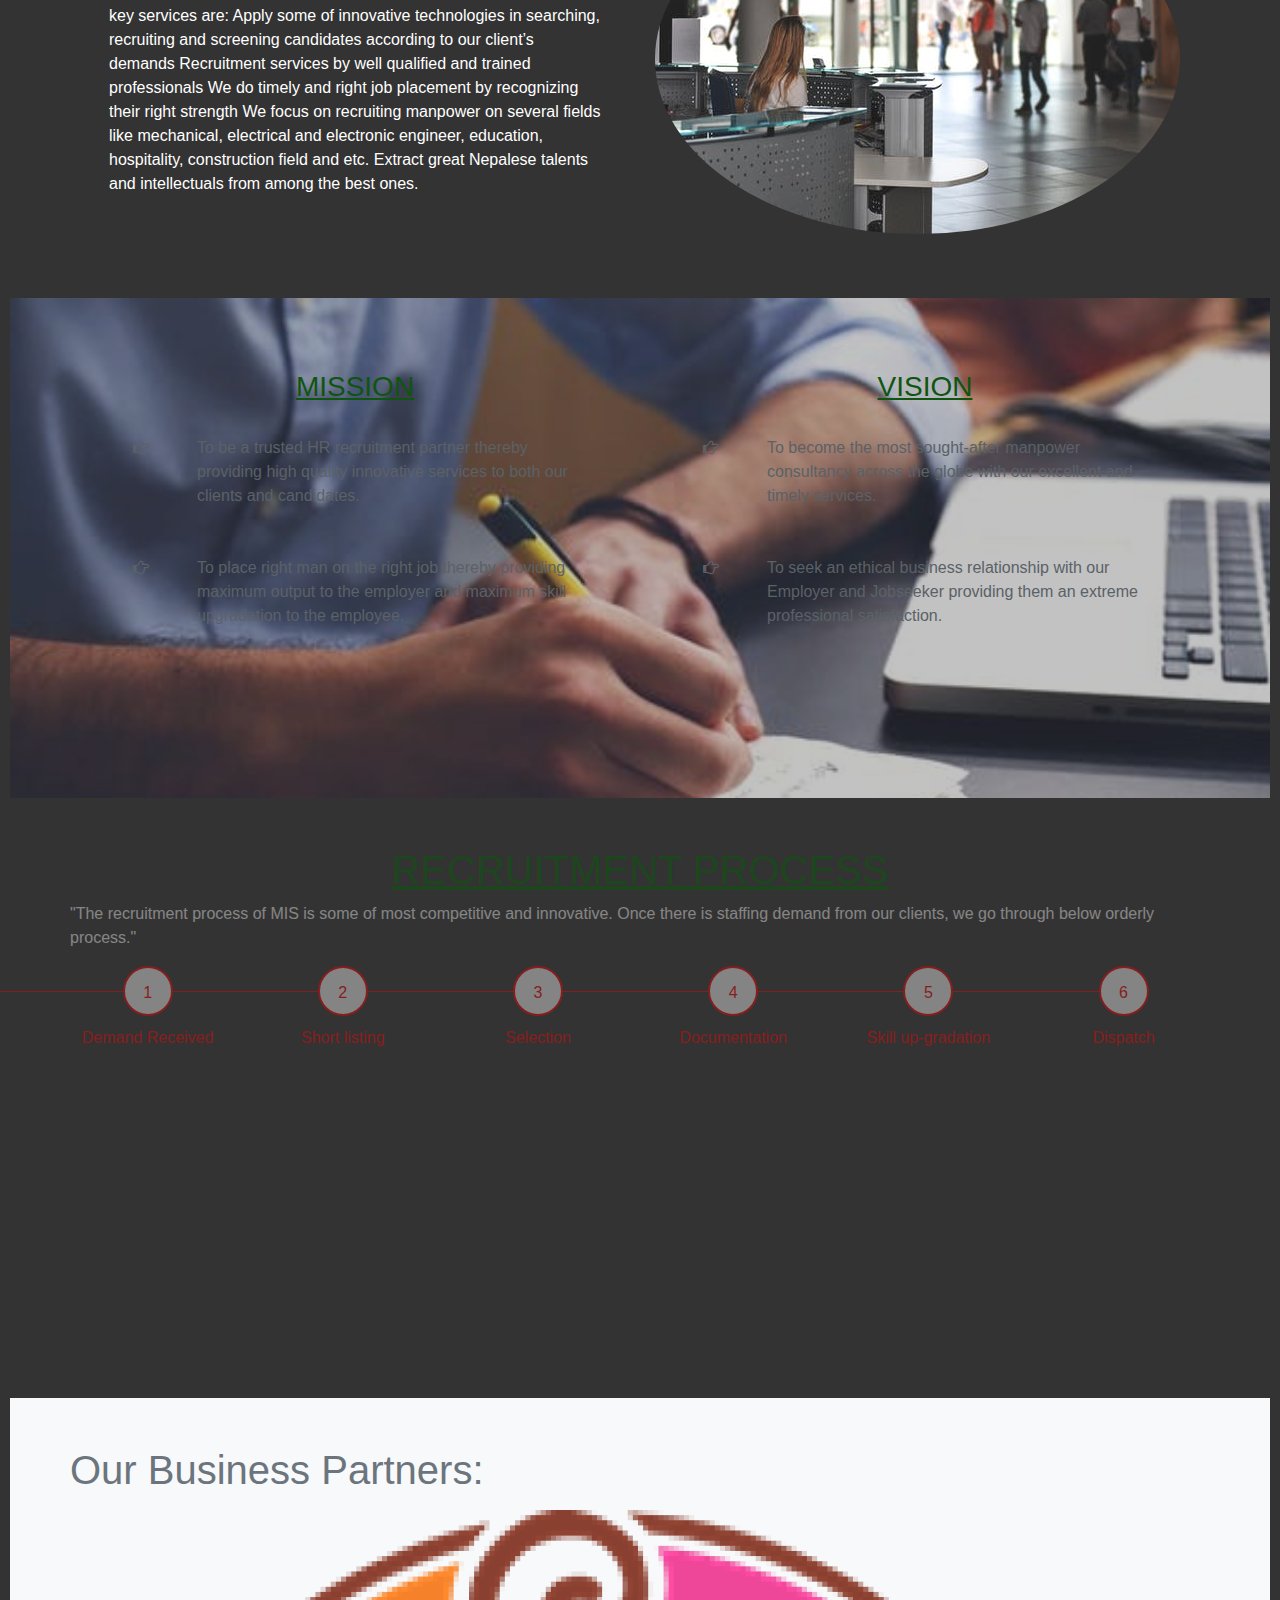
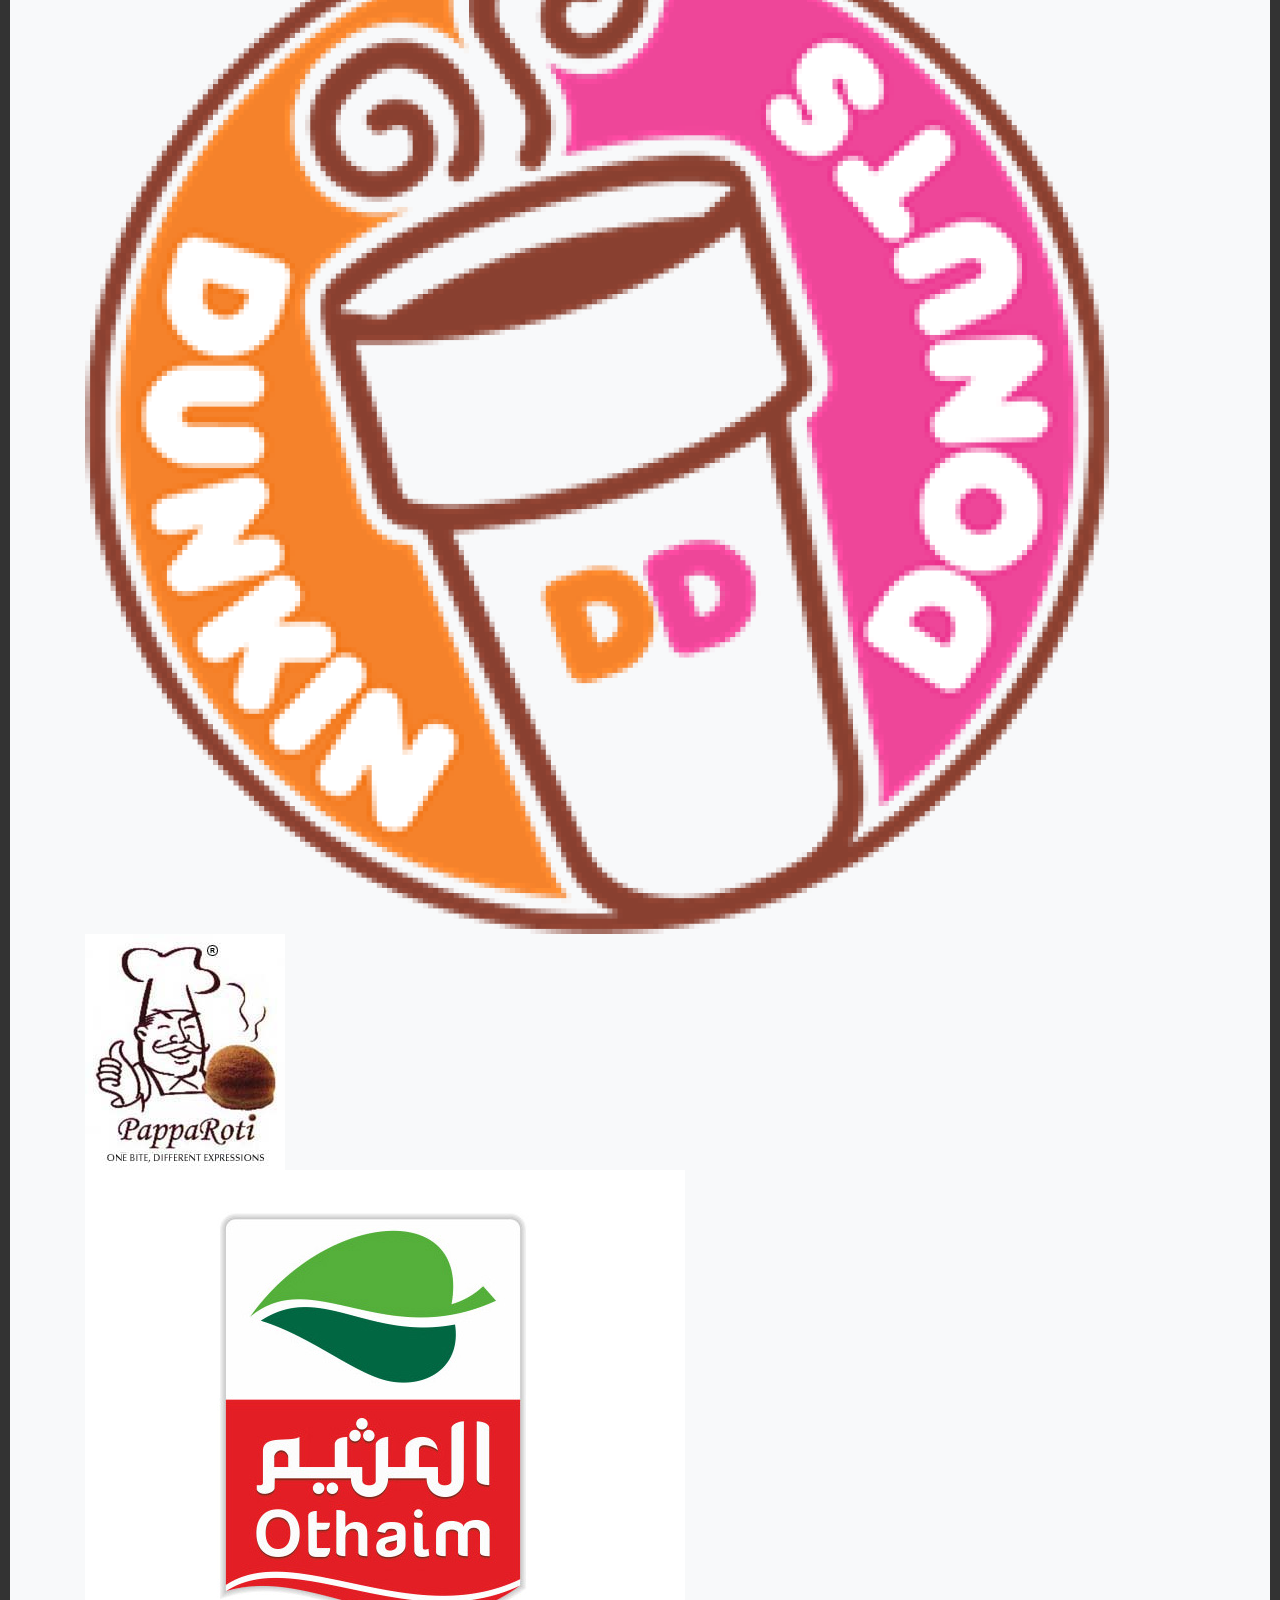
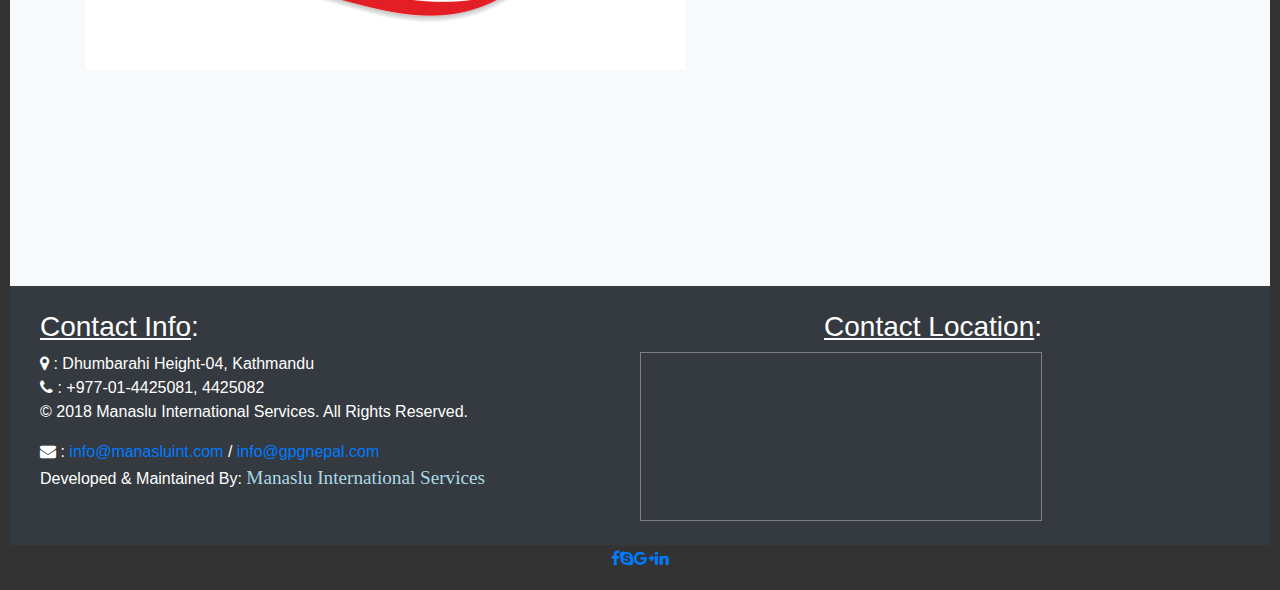
==== commit abe1ff6a: "Added logos for partners, improved recruitment section, aligned socila media icons." ====
--- a/index.html
+++ b/index.html
@@ -38,7 +38,7 @@
                         <a class="nav-link" href="#mission-vision-section">Current Jobs</a>
                     </li>
                     <li class="nav-item">
-                        <a class="nav-link" href="#contact-us-section">Contact Us</a>
+                        <a class="nav-link" href="contact.html">Contact Us</a>
                     </li>
                 </ul>
             </div>
@@ -64,16 +64,16 @@
                     </div>
                     <div class="d-flex flex-row">
                         <!-- <div class="p-4 align-self-start">
-                                <!-- <li class="fa fa-check"></li> -->
-                        <!-- </div> -->
-                        <!-- <div class="p-4 align-self-start">
-                            
+                                <li class="fa fa-check"></li>
+                        </div>
+                        <!-- <div class="p-4 align-self-start"> -->
+
                     </div>
                     <div class="container">
-                        <button id="modalBtn" class="btn btn-primary" data-model="welcomeModal">Read More</button>
+                        <button id="modalBtn" class="btn btn-primary pull-bottom" data-model="welcomeModal">Read More</button>
                     </div>
                     <!-- Welcome Modal -->
-                    <div id="welcomeModal" class="modal">
+                    <div id="welcomeModal" class="modal fade">
                         <div class="modal-content">
                             <div class="modal-header">
                                 <span class="closeBtn">&times;</span>
@@ -137,7 +137,7 @@
                     <div class="modal-content">
                         <div class="modal-header">
                             <span class="closeBtn">&times;</span>
-                            <h2 class="h1 text-center"Message From Chairman</h2>
+                            <h2 class="h1 text-center" Message From Chairman</h2>
                         </div>
                         <div class="modal-body">
                             <p>“Manaslu International Service”- (MIS) is one of preeminent exporter and manpower consultants
@@ -257,8 +257,9 @@
                     from our clients, we go through below orderly process."</p>
             </div>
         </div>
-        <div class="container">
-            <div class="row">
+        <!-- <div class="container"> -->
+        <div class="row">
+            <div class="col-md-12">
                 <ul class="progressbar">
                     <li class="active">Demand Received</li>
                     <li>Short listing</li>
@@ -267,24 +268,27 @@
                     <li>Skill up-gradation</li>
                     <li>Dispatch</li>
                 </ul>
-            </div>
-        </div>
+                <!-- </div> -->
+            </div>
         </div>
     </section>
 
     <!-- SLIDER SECTION -->
     <section id="slider" class="bg-light text-muted py-5 overflow-hidden">
         <div class="container">
+            <div class="row">
+                <h1>Our Business Partners:</h1>
+            </div>
             <section class="customer-logos slider">
-                <h1>Customers Logos Slider</h1>
-                <div class="slide">
-                    <img src="" alt="">
-                </div>
-                <div class="slide">
-                    <img src="" alt="">
-                </div>
-                <div class="slide">
-                    <img src="" alt="">
+               <h1></h1>
+                <div class="slide">
+                    <img src="images/dunkindonuts.png" alt="DunkinDonuts">
+                </div>
+                <div class="slide">
+                    <img src="images/PappaRoti.jpg" alt="PappaRoti">
+                </div>
+                <div class="slide">
+                    <img src="images/othaim.png" alt="Othaim">
                 </div>
                 <div class="slide">
                     <img src="" alt="">
@@ -346,7 +350,7 @@
                                 <u> Contact Location</u>:</h1>
                             <div class="map-section1">
                                 <iframe src="https://www.google.com/maps/embed?pb=!1m18!1m12!1m3!1d8399.831070524982!2d85.33983770795861!3d27.726735242520217!2m3!1f0!2f0!3f0!3m2!1i1024!2i768!4f13.1!3m3!1m2!1s0x39eb19681b400df1%3A0x6413bac736ff253a!2sManaslu+International+Services+Pvt.+Ltd.!5e0!3m2!1sen!2snp!4v1517553115767"
-                                    width="300" height="145" frameborder="0" style="border:0" allowfullscreen></iframe>
+                                    width="400" height="160" frameborder="0" style="border:0" allowfullscreen></iframe>
                             </div>
                         </div>
                     </div>
@@ -364,16 +368,15 @@
                 <button class="btn btn-primary" data-toggle="modal" data-target="#contactModal">Contact Us</button>
             </div> -->
         <!-- </div> -->
-        <div class="col-md-6">
-            <div class="row">
-                <div class="py-4 fa-icons">
-                    <a href="https://www.facebook.com/gpgnepal" class="fa fa-facebook"></a>
-                    <a href="https://login.skype.com" class="fa fa-skype"></a>
-                    <a href="https://plus.google.com/people" class="fa fa-google-plus"></a>
-                    <a href="https://www.linkedin.com" class="fa fa-linkedin"></a>
-                </div>
-            </div>
-        </div>
+        <div class="row">
+            <div class="col-md-12">
+                <a href="https://www.facebook.com/gpgnepal" class="fa fa-facebook"></a>
+                <a href="https://login.skype.com" class="fa fa-skype"></a>
+                <a href="https://plus.google.com/people" class="fa fa-google-plus"></a>
+                <a href="https://www.linkedin.com" class="fa fa-linkedin"></a>
+            </div>
+        </div>
+    </div>
     </div>
 
     <!-- CONTACT MODAL -->
--- a/css/style.css
+++ b/css/style.css
@@ -214,6 +214,12 @@
     opacity: 0.4;
 }
 
+#recruitment-process .col-md-12 {
+    clear: both;
+    content: none;
+    justify-content: space-between;
+}
+
 #mission-vision {
     background: url("../images/mission-vision.jpg") no-repeat;
     min-height: 500px;
@@ -246,10 +252,10 @@
     font-size: 120%;
     font-family: Cambria;
 }
-#bottom-footer {
-    height: 10px;
+#bottom-footer .col-md-12 {
+    height: 35px;
+    top: 5px;
     display: flex;
-    align-items: center;
     justify-content: center;
 }
 
@@ -258,34 +264,14 @@
     clear: both;
 }
 
-/* #circle {
-    width: 60px;
-    height: 60px;
-    position: relative;
-    text-align: center;
-    background: rgb(26, 148, 10);
-    -moz-border-radius: 50px;
-    -webkit-border-radius: 50px;
-    border-radius: 50px;
-}
-
-#circle:before {
-    content: "";
-    top: 30px;
-}
-
-#circle:after {
-    content: "";
-    top: 30px;
-}
-*/
 .progressbar {
     counter-reset: step;
 }
 .progressbar li {
     list-style-type: none;
     float: left;
-    width: 16.67%;
+    width: 16%;
+    justify-content: space-around;
     /* width: fit-content; */
     position: relative;
     text-align: center;
@@ -293,9 +279,9 @@
 .progressbar li:before {
     content: counter(step);
     counter-increment: step;
-    width: 80px;
-    height: 80px;
-    line-height: 80px;
+    width: 50px;
+    height: 50px;
+    line-height: 50px;
     border: 2px solid red;
     display: block;
     text-align: center;
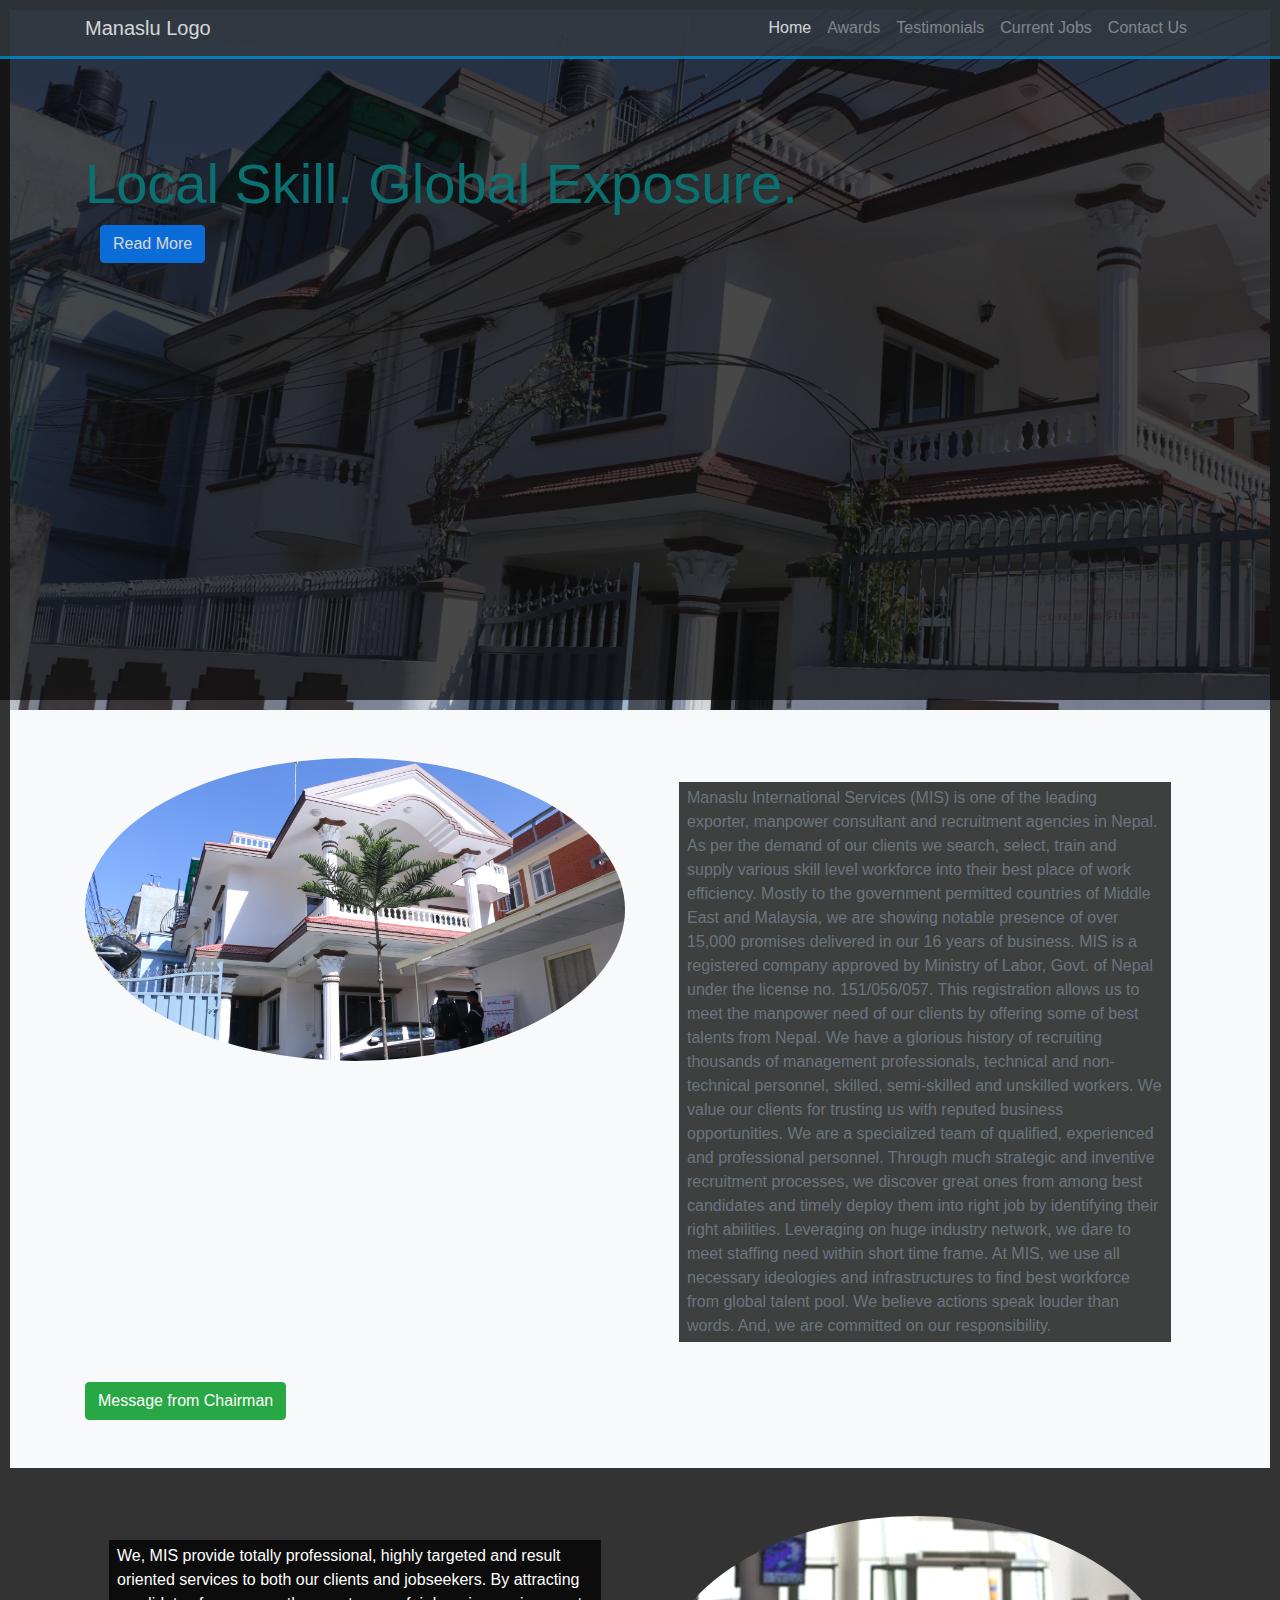
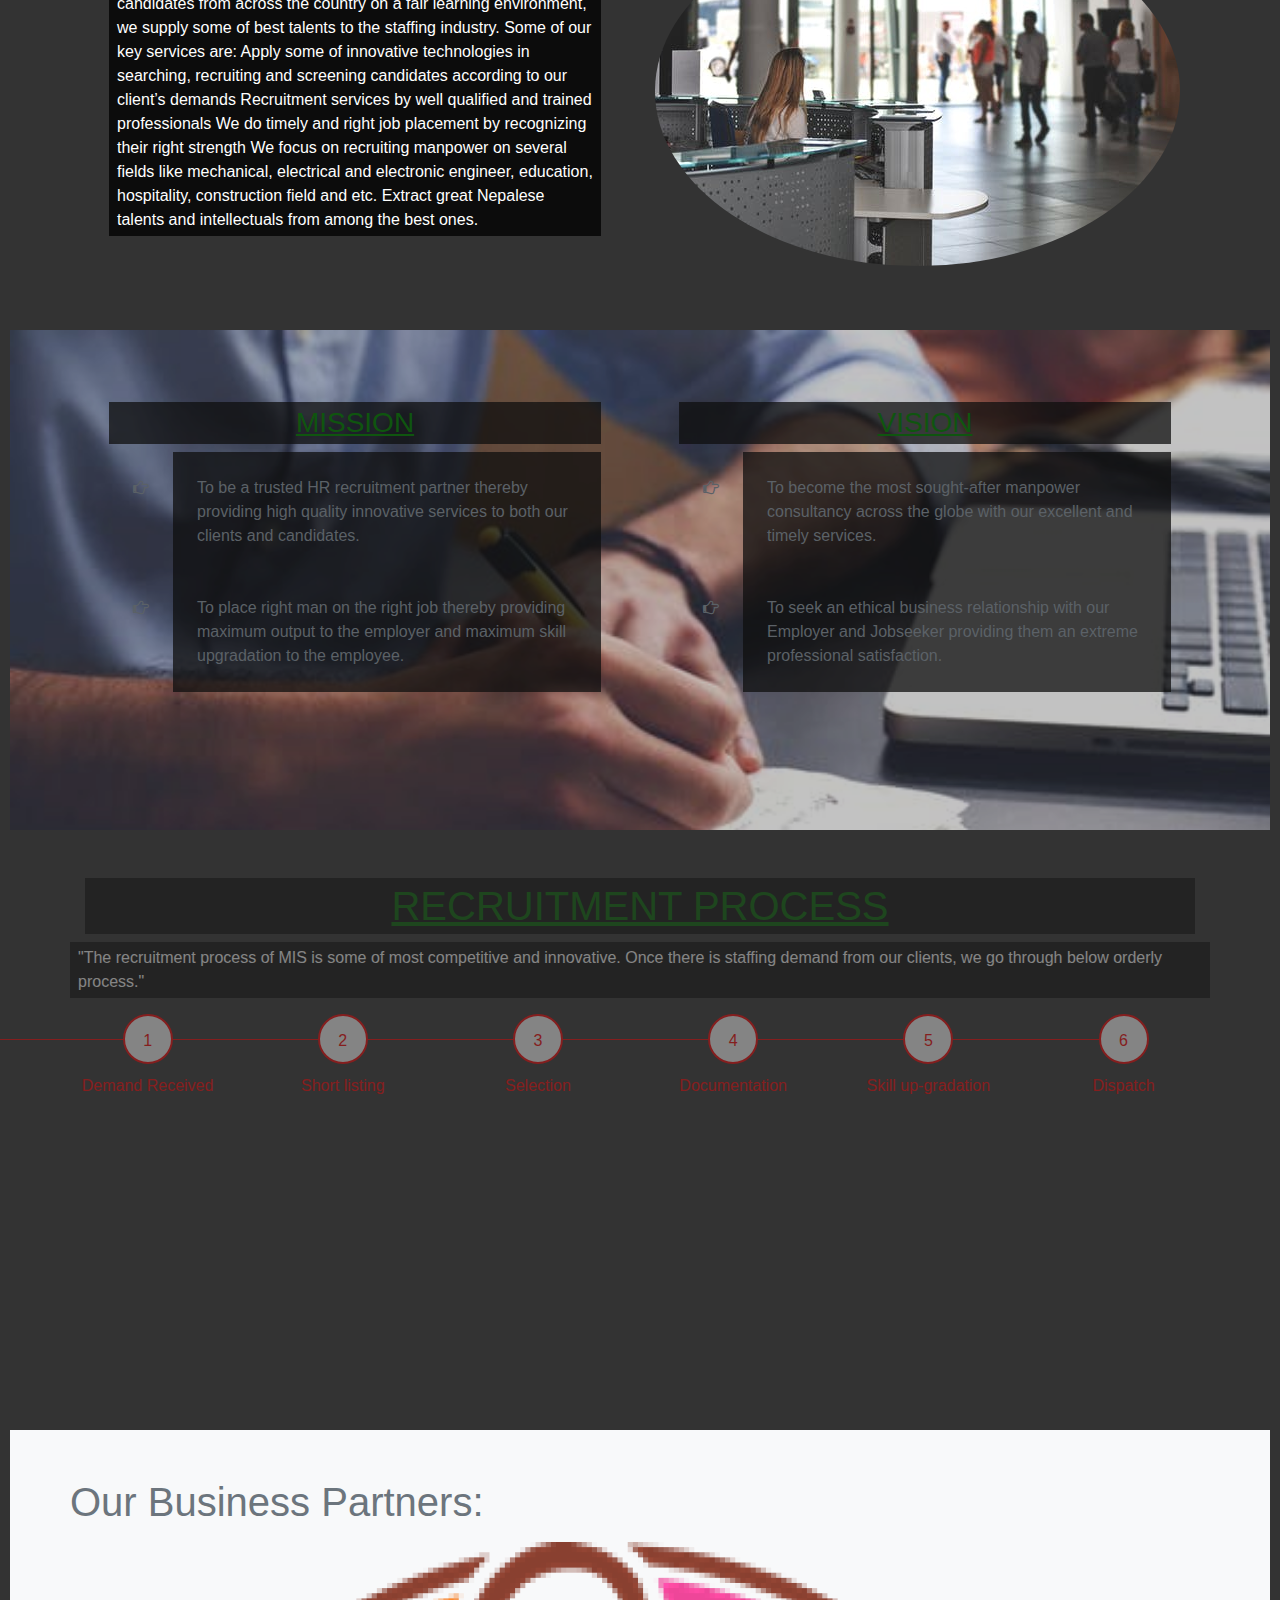
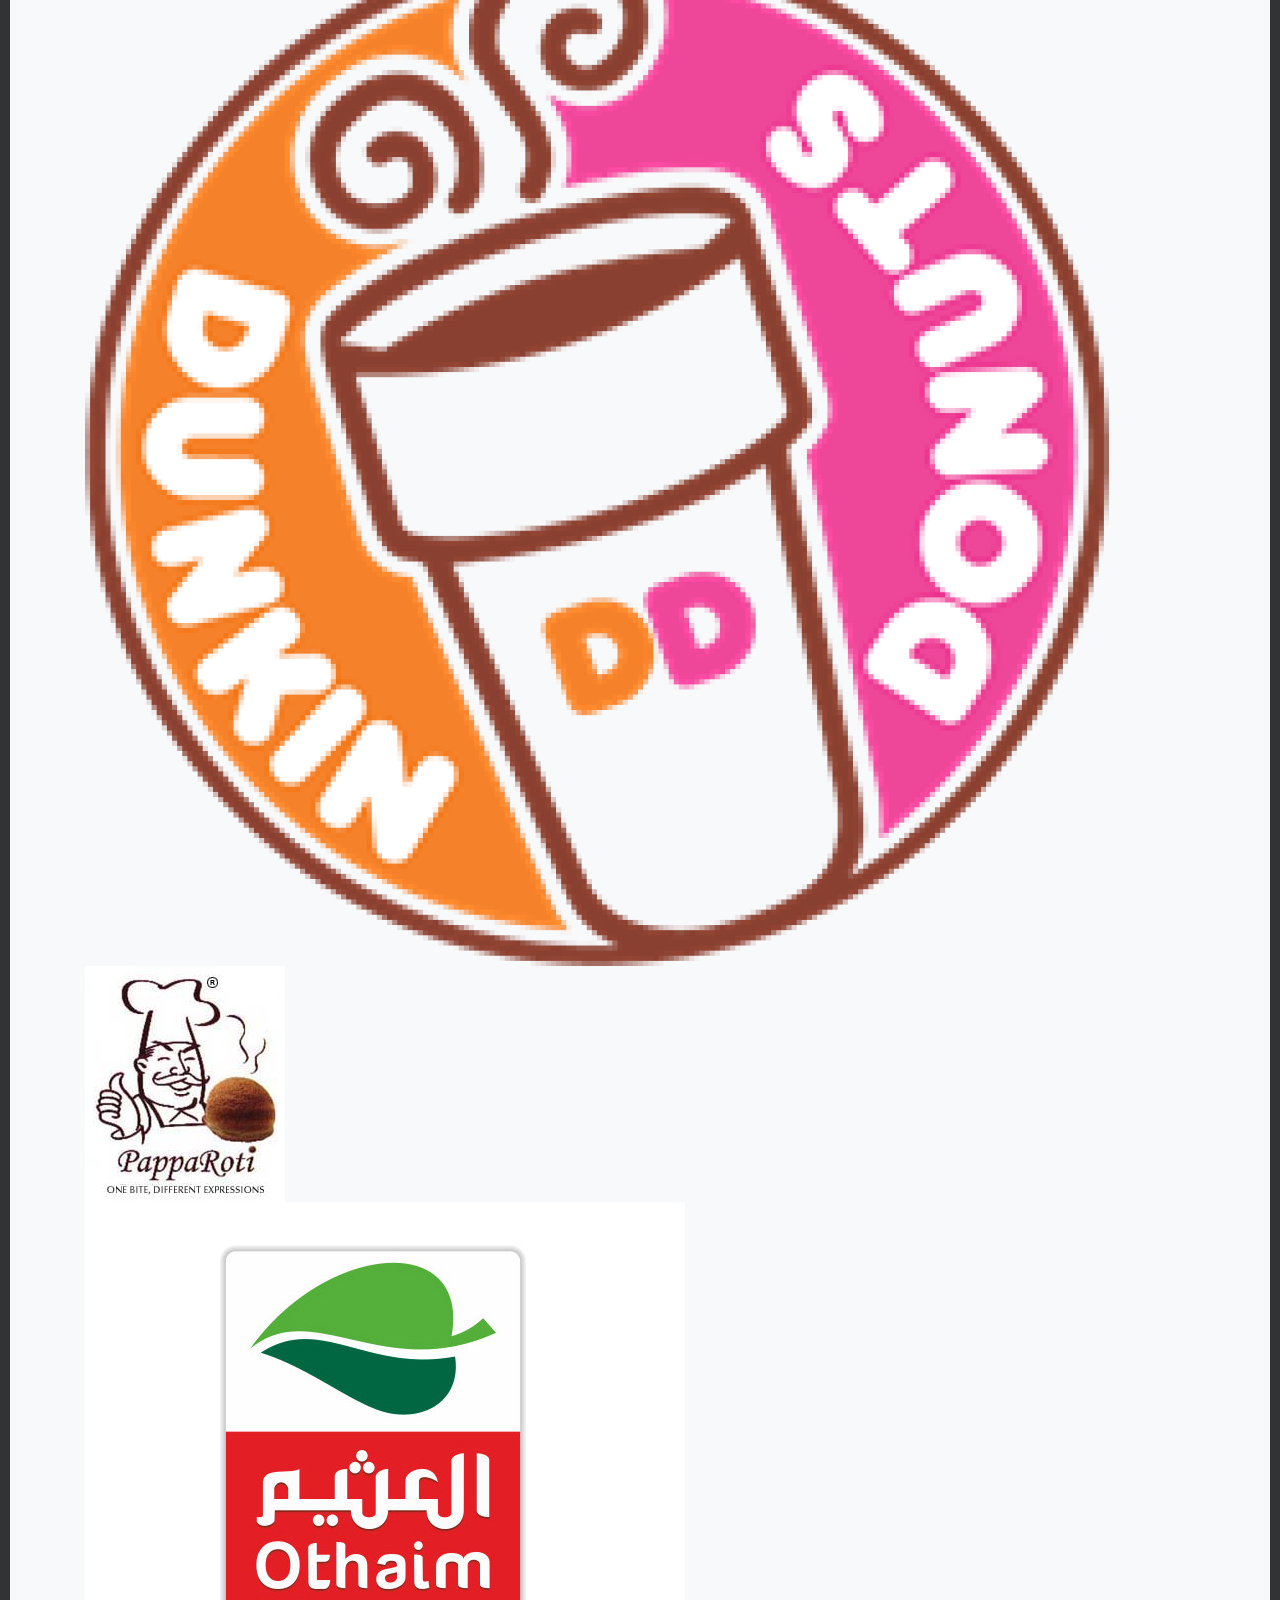
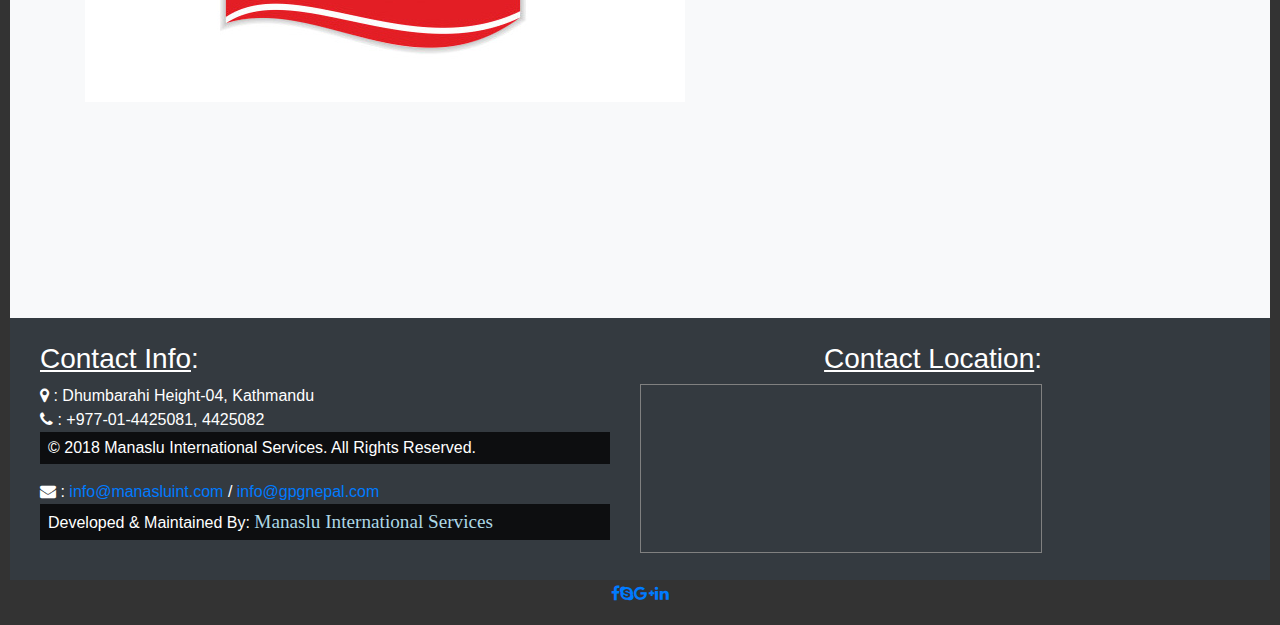
==== commit ff023712: "Edited CSS for distinct text visibility" ====
--- a/index.html
+++ b/index.html
@@ -200,13 +200,13 @@
             <div class="row">
                 <div class="col-md-6">
                     <div class="p-4 align-self-start">
-                        <h3 class="process-title">
+                        <h3 class="process-title text">
                             Mission</h3>
                         <div class="d-flex flex-row">
                             <div class="p-4 align-self-start">
                                 <i class="fa fa-hand-o-right"></i>
                             </div>
-                            <div class="p-4 align-self-end">
+                            <div class="p-4 align-self-end text">
                                 To be a trusted HR recruitment partner thereby providing high quality innovative services to both our clients and candidates.
                             </div>
                         </div>
@@ -214,7 +214,7 @@
                             <div class="p-4 align-self-start">
                                 <i class="fa fa-hand-o-right"></i>
                             </div>
-                            <div class="p-4 align-self-end">
+                            <div class="p-4 align-self-end text">
                                 To place right man on the right job thereby providing maximum output to the employer and maximum skill upgradation to the
                                 employee.
                             </div>
@@ -223,12 +223,12 @@
                 </div>
                 <div class="col-md-6">
                     <div class="p-4 align-self-start">
-                        <h3 class="process-title"> Vision</h3>
+                        <h3 class="process-title text"> Vision</h3>
                         <div class="d-flex flex-row">
                             <div class="p-4 align-self-start">
                                 <i class="fa fa-hand-o-right"></i>
                             </div>
-                            <div class="p-4 align-self-end">
+                            <div class="p-4 align-self-end text">
                                 To become the most sought-after manpower consultancy across the globe with our excellent and timely services.
                             </div>
                         </div>
@@ -236,7 +236,7 @@
                             <div class="p-4 align-self-start">
                                 <i class="fa fa-hand-o-right"></i>
                             </div>
-                            <div class="p-4 align-self-end">
+                            <div class="p-4 align-self-end text">
                                 To seek an ethical business relationship with our Employer and Jobseeker providing them an extreme professional satisfaction.
                             </div>
                         </div>
@@ -282,7 +282,7 @@
             <section class="customer-logos slider">
                <h1></h1>
                 <div class="slide">
-                    <img src="images/dunkindonuts.png" alt="DunkinDonuts">
+                <img src="images/dunkindonuts.png" alt="DunkinDonuts">
                 </div>
                 <div class="slide">
                     <img src="images/PappaRoti.jpg" alt="PappaRoti">
--- a/css/style.css
+++ b/css/style.css
@@ -214,6 +214,11 @@
     opacity: 0.4;
 }
 
+#recruitment-process h1, p {
+    background: rgba(0, 0, 0, 0.75);
+    padding: 4px 8px;
+}
+
 #recruitment-process .col-md-12 {
     clear: both;
     content: none;
@@ -227,6 +232,11 @@
     background-attachment: scroll;
     z-index: -1;
     opacity: 0.7;
+}
+
+#mission-vision .text {
+    background: rgba(0, 0, 0, 0.75);
+    padding: 4px 8px;
 }
 
 .process-title {
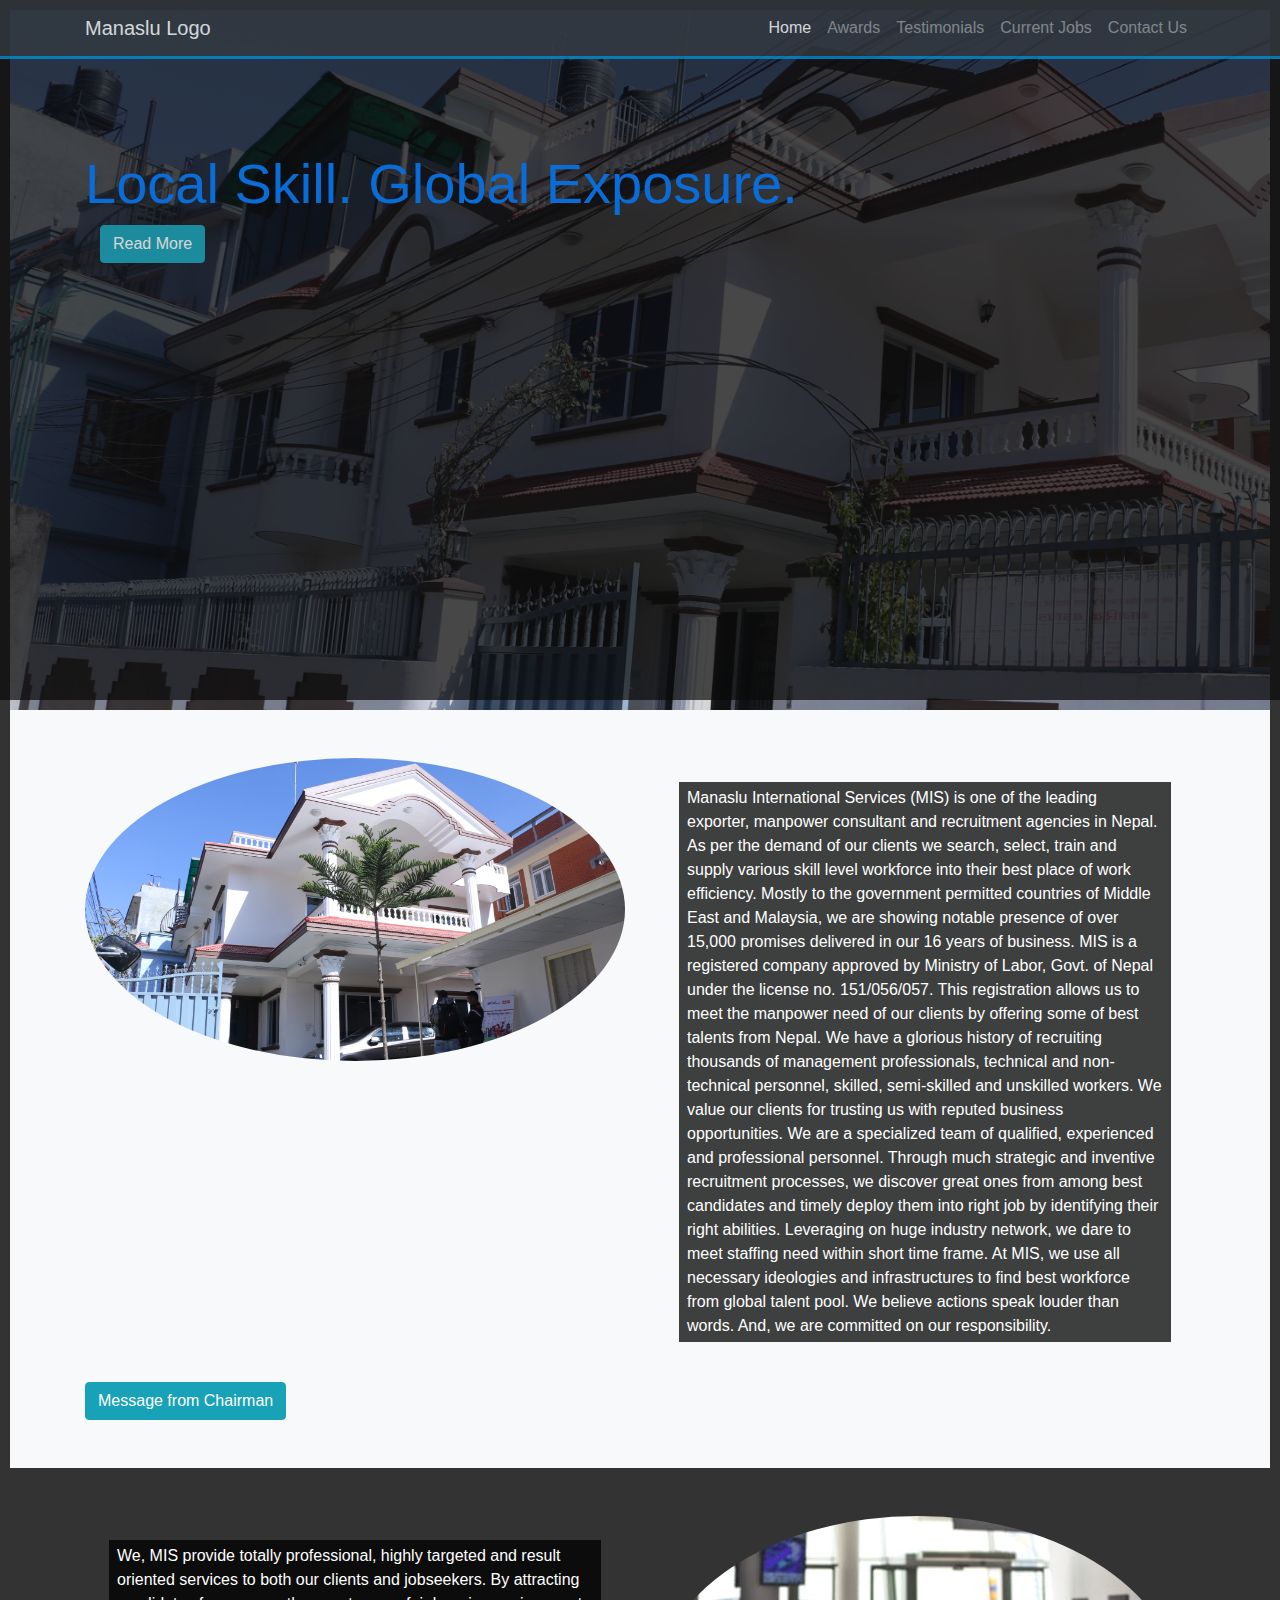
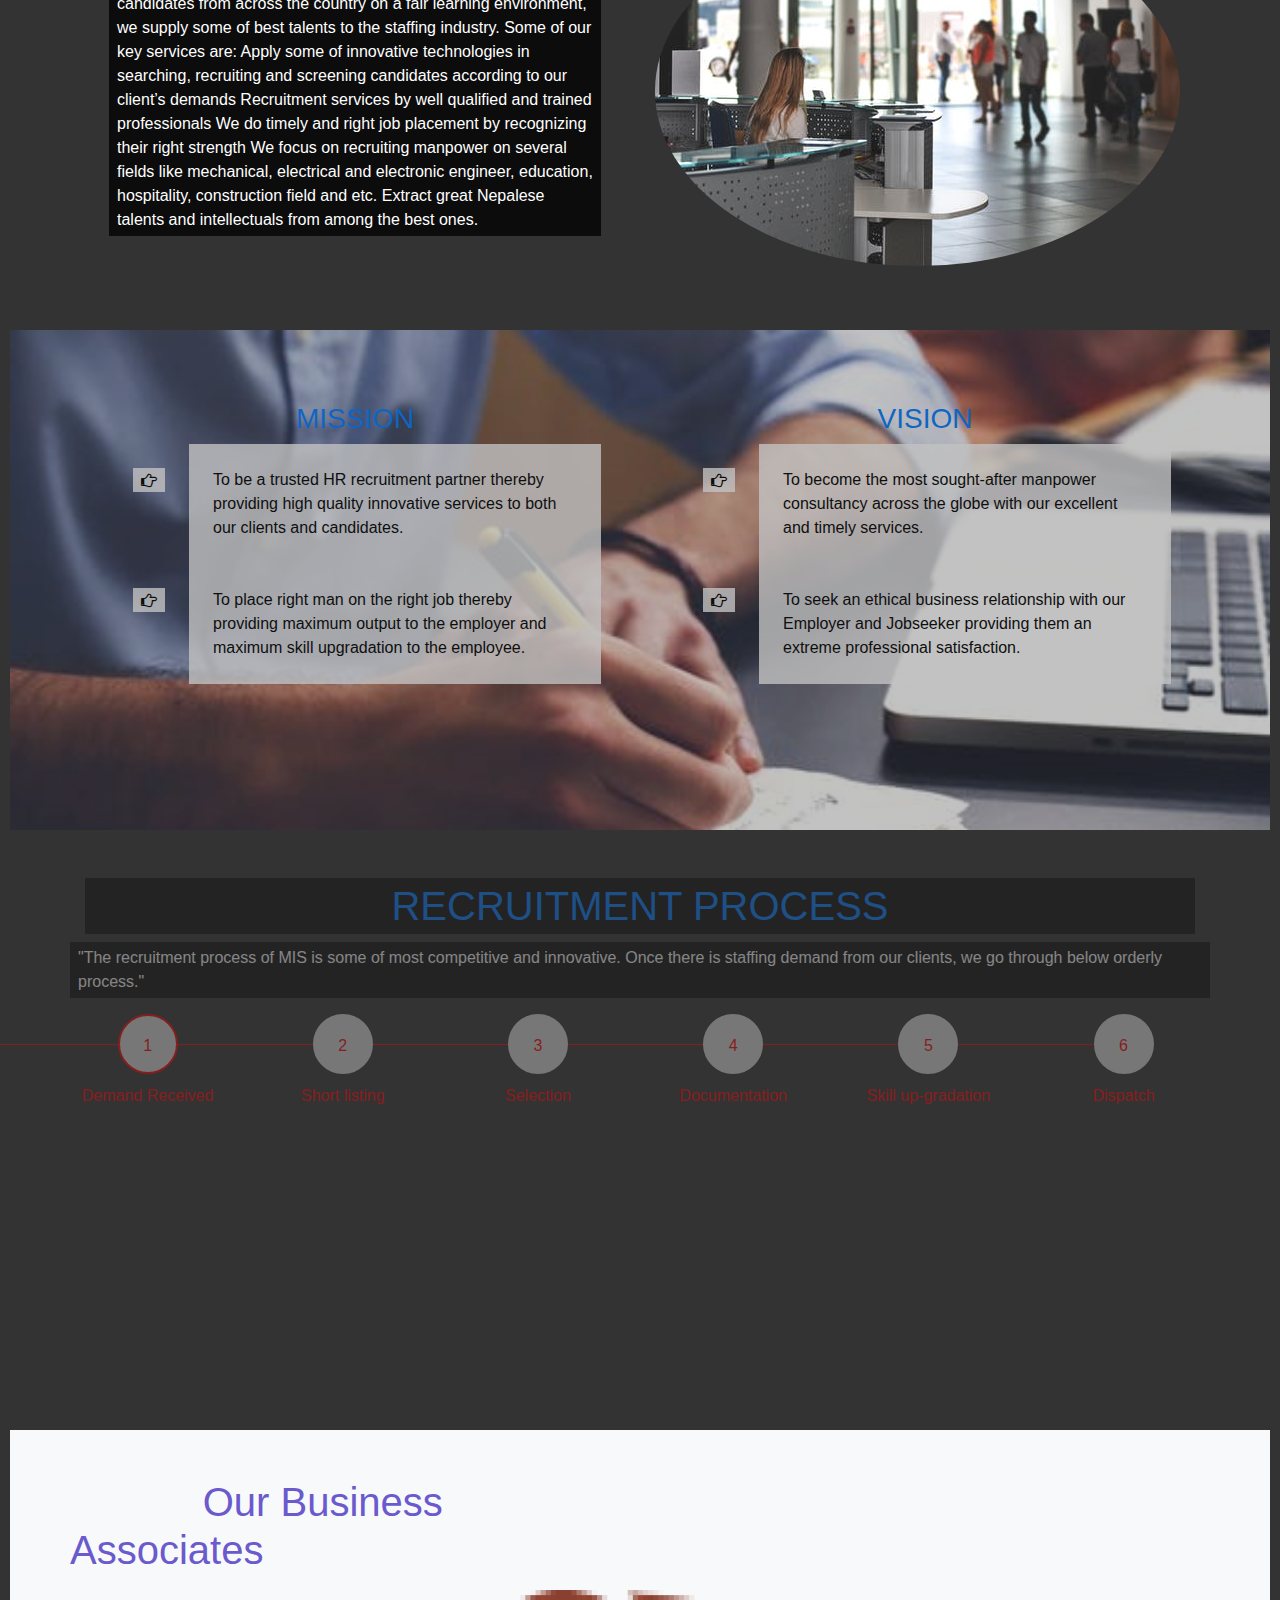
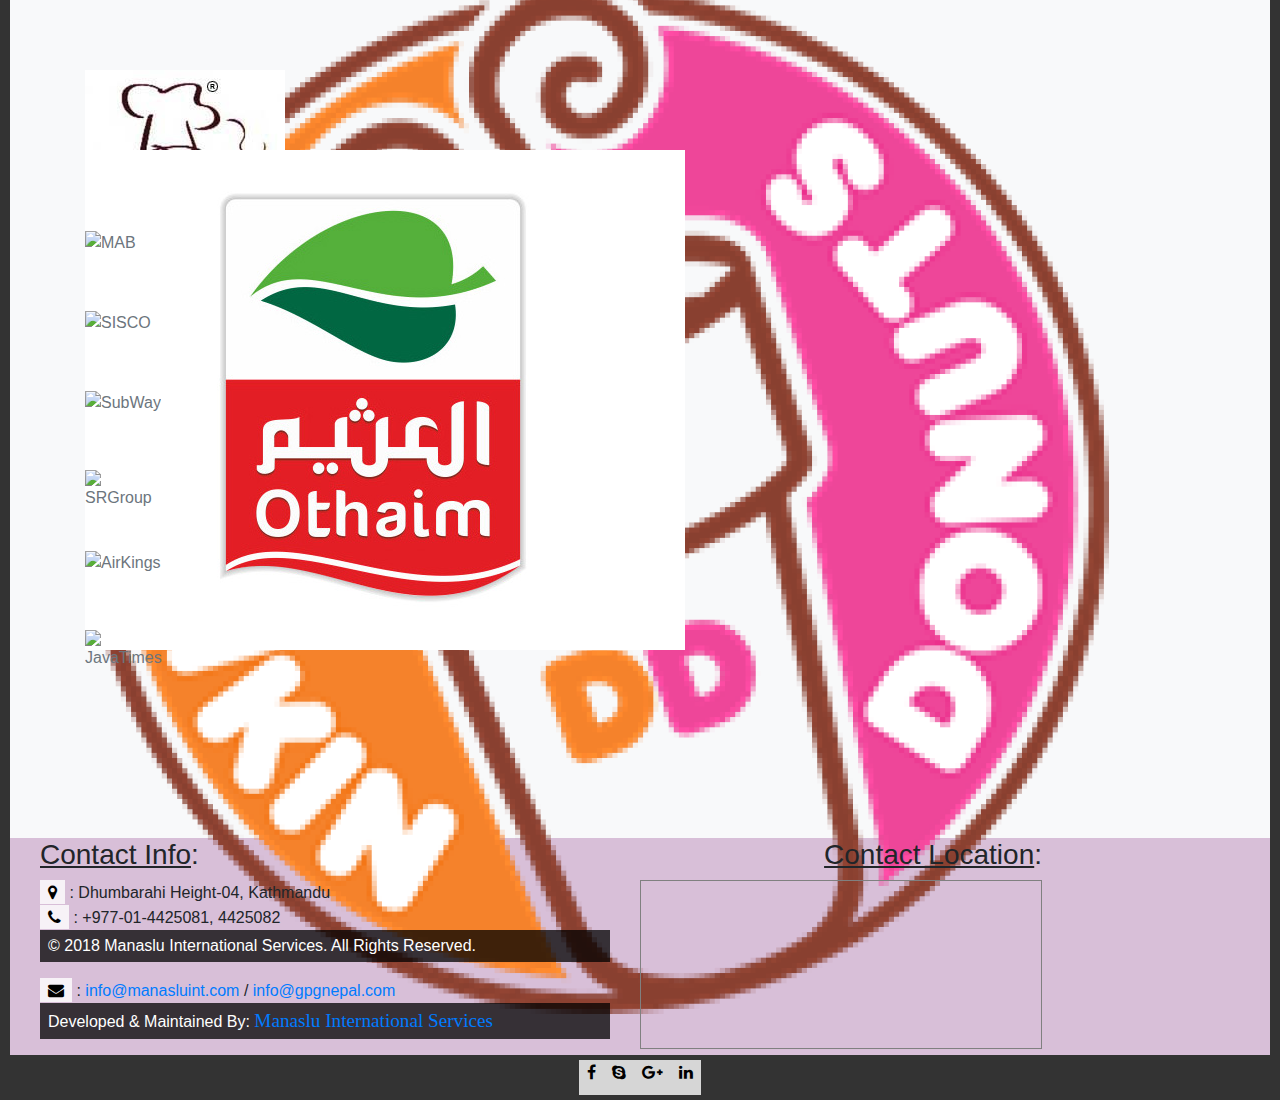
==== commit 7dcfe2eb: "Changed multiple files to polish the looks  of the site, and added multiple logos of business associ" ====
--- a/index.html
+++ b/index.html
@@ -54,7 +54,7 @@
                     <div class="row">
                         <div class="col-lg-8 d-none d-lg-block">
                             <h1 class="display-4">
-                                <span class="each-word">
+                                <span class="text-primary">
                                     Local
                                     <strong> Skill</strong>. Global
                                     <strong>Exposure</strong>.
@@ -70,34 +70,39 @@
 
                     </div>
                     <div class="container">
-                        <button id="modalBtn" class="btn btn-primary pull-bottom" data-model="welcomeModal">Read More</button>
+                        <button type="button" class="btn btn-info pull-bottom" data-toggle="modal" data-target="#welcomeModal">Read More</button>
                     </div>
                     <!-- Welcome Modal -->
-                    <div id="welcomeModal" class="modal fade">
-                        <div class="modal-content">
-                            <div class="modal-header">
-                                <span class="closeBtn">&times;</span>
-                                <h2 class="h1 text-center">Welcome Message</h2>
-                            </div>
-                            <div class="modal-body">
-                                <p>Manaslu International Services is one of the renowned foreign employment recruitment company
-                                    of Nepal. Manaslu International Services is registered under the Ministry of Labour,
-                                    Government of Nepal. It supplies human resources to different countries of the world
-                                    that are legally permitted by the Government of Nepal for foreign employment. Manaslu
-                                    International Services believe on honest, hard-working, experienced workforce. We have
-                                    gained trust and goodwill from our valued clients. Manaslu International Services provides
-                                    the perfect blend of quality human resource and client satisfaction.</p>
-
-                            </div>
-                            <!-- <div class="modal-footer">
-                                    <h3>Modal Footer</h3>
-                                </div> -->
+                    <div id="welcomeModal" class="modal fade" tabindex="-1" role="dialog" aria-labelledby="welcomeModalLabel" aria-hidden="true">
+                        <div class="modal-dialog" role="document">
+                            <div class="modal-content">
+                                <div class="modal-header">
+                                    <button type="button" class="close" data-dismiss="modal" aria-label="Close">
+                                        <span aria-hidden="true">
+                                        &times;</span></button>
+                                    <!-- <h2 class="h1 text-center">Welcome Message</h2> -->
+                                </div>
+                                <div class="modal-body">
+                                    <div class="row">
+                                        <p>Manaslu International Services is one of the renowned foreign employment recruitment
+                                            company of Nepal. Manaslu International Services is registered under the Ministry
+                                            of Labour, Government of Nepal. It supplies human resources to different countries
+                                            of the world that are legally permitted by the Government of Nepal for foreign
+                                            employment. Manaslu International Services believe on honest, hard-working, experienced
+                                            workforce. We have gained trust and goodwill from our valued clients. Manaslu
+                                            International Services provides the perfect blend of quality human resource and
+                                            client satisfaction.</p>
+                                    </div>
+                                </div>
+                            </div>
+                            <div class="modal-footer">
+                                <button type="button" class="btn btn-default" data-dismiss="modal">Close</button>
+                            </div>
                         </div>
                     </div>
                     <!--welcome modal -->
                 </div>
             </div>
-        </div>
         </div>
     </header>
 
@@ -130,33 +135,38 @@
                     </div>
                 </div>
                 <div class="col-md-6">
-                    <button id="modalBtn" class="btn btn-success" data-model=chairmanModal "">Message from Chairman</button>
+                    <button type="button" class="btn btn-info" data-toggle="modal" data-target="#chairmanModal">Message from Chairman</button>
                 </div>
                 <!-- Message From Chairman Modal -->
-                <div id="chairmanModal" class="modal">
-                    <div class="modal-content">
-                        <div class="modal-header">
-                            <span class="closeBtn">&times;</span>
-                            <h2 class="h1 text-center" Message From Chairman</h2>
-                        </div>
-                        <div class="modal-body">
-                            <p>“Manaslu International Service”- (MIS) is one of preeminent exporter and manpower consultants
-                                based in Nepal. We are a government approved Manpower Agency License No. 151/056/057, established
-                                in 1999. Since our establishment we have become a successful and leading overseas workforce
-                                developer in the country. It is globally accepted that Nepalese workforce are some of most
-                                hospitable, technical and intellectual ones. The entire human resource world is keeping interest
-                                over their hard working and adaptive strengths. And our role begins when it comes to outsource
-                                them. As per demand we do recruit people, train them, build-up skills and deploy them to
-                                right place thereby result most efficient outcomes. Whether our applicants are experienced
-                                foreign workers or first time candidate, we ensure their availability on most competitive
-                                pay scales. We hereby propose to provide every aspect of manpower need in most efficient
-                                and responsible manner. Finally, I believe that this profile would ascertain better understanding
-                                about our organization, working strategies and strengths. It is my humble declaration that
-                                our commitments remain undeterred as we grow up and expand in the days to come. “Quality
-                                and timely service is our efficiency”
-                                <br> Bal Krishna Shrestha
-                                <br> Chairman, CEO
-                            </p>
+                <div id="chairmanModal" class="modal fade" role="dialog">
+                    <div class="modal-dialog" role="document">
+                        <div class="modal-content">
+                            <div class="modal-header">
+                                <button type="button" class="close" data-dismiss="modal">&times;</button>
+                                <h3 class="text-primary">Message From Chairman</h3>
+                            </div>
+                            <div class="modal-body">
+                                <div class="row">
+                                    <p>“Manaslu International Service”- (MIS) is one of preeminent exporter and manpower consultants
+                                        based in Nepal. We are a government approved Manpower Agency License No. 151/056/057,
+                                        established in 1999. Since our establishment we have become a successful and leading
+                                        overseas workforce developer in the country. It is globally accepted that Nepalese
+                                        workforce are some of most hospitable, technical and intellectual ones. The entire
+                                        human resource world is keeping interest over their hard working and adaptive strengths.
+                                        And our role begins when it comes to outsource them. As per demand we do recruit
+                                        people, train them, build-up skills and deploy them to right place thereby result
+                                        most efficient outcomes. Whether our applicants are experienced foreign workers or
+                                        first time candidate, we ensure their availability on most competitive pay scales.
+                                        We hereby propose to provide every aspect of manpower need in most efficient and
+                                        responsible manner. Finally, I believe that this profile would ascertain better understanding
+                                        about our organization, working strategies and strengths. It is my humble declaration
+                                        that our commitments remain undeterred as we grow up and expand in the days to come.
+                                        “Quality and timely service is our efficiency”
+                                        <br> Bal Krishna Shrestha
+                                        <br> Chairman, CEO
+                                    </p>
+                                </div>
+                            </div>
                         </div>
                     </div>
                 </div>
@@ -200,7 +210,7 @@
             <div class="row">
                 <div class="col-md-6">
                     <div class="p-4 align-self-start">
-                        <h3 class="process-title text">
+                        <h3 class="process-title text-primary">
                             Mission</h3>
                         <div class="d-flex flex-row">
                             <div class="p-4 align-self-start">
@@ -223,7 +233,7 @@
                 </div>
                 <div class="col-md-6">
                     <div class="p-4 align-self-start">
-                        <h3 class="process-title text"> Vision</h3>
+                        <h3 class="process-title text-primary"> Vision</h3>
                         <div class="d-flex flex-row">
                             <div class="p-4 align-self-start">
                                 <i class="fa fa-hand-o-right"></i>
@@ -250,7 +260,7 @@
     <section id="recruitment-process" class="py-5 overflow-hidden">
         <div class="container">
             <div class="process-title">
-                <h1 class="text-center">Recruitment Process</h1>
+                <h1 class="text-primary text-center">Recruitment Process</h1>
             </div>
             <div class="row">
                 <p>"The recruitment process of MIS is some of most competitive and innovative. Once there is staffing demand
@@ -277,12 +287,12 @@
     <section id="slider" class="bg-light text-muted py-5 overflow-hidden">
         <div class="container">
             <div class="row">
-                <h1>Our Business Partners:</h1>
+                <h1 class="h1"> Our Business Associates</h1>
             </div>
             <section class="customer-logos slider">
-               <h1></h1>
-                <div class="slide">
-                <img src="images/dunkindonuts.png" alt="DunkinDonuts">
+                <h1></h1>
+                <div class="slide">
+                    <img src="images/dunkindonuts.png" alt="DunkinDonuts">
                 </div>
                 <div class="slide">
                     <img src="images/PappaRoti.jpg" alt="PappaRoti">
@@ -291,38 +301,38 @@
                     <img src="images/othaim.png" alt="Othaim">
                 </div>
                 <div class="slide">
+                    <img src="images/MAB.png" alt="MAB">
+                </div>
+                <div class="slide">
+                    <img src="images/sisco.png" alt="SISCO">
+                </div>
+                <div class="slide">
+                    <img src="images/subway.png" alt="SubWay">
+                </div>
+                <div class="slide">
+                    <img src="images/srGroup.png" alt="SRGroup">
+                </div>
+                <div class="slide">
+                    <img src="images/airKings.png" alt="AirKings">
+                </div>
+                <div class="slide">
+                    <img src="images/javatimes.jpg" alt="JavaTimes">
+                </div>
+                <div class="slide">
                     <img src="" alt="">
                 </div>
-                <div class="slide">
-                    <img src="" alt="">
-                </div>
-                <div class="slide">
-                    <img src="" alt="">
-                </div>
-                <div class="slide">
-                    <img src="" alt="">
-                </div>
-                <div class="slide">
-                    <img src="" alt="">
-                </div>
-                <div class="slide">
-                    <img src="" alt="">
-                </div>
-                <div class="slide">
-                    <img src="" alt="">
-                </div>
             </section>
         </div>
         </div>
     </section>
 
     <!-- MAIN FOOTER -->
-    <footer id="main-footer" class="bg-dark overflow-hidden">
+    <footer id="main-footer" class="overflow-hidden">
         <div class="container-fluid">
             <div class="row">
                 <div class="col-md-6">
                     <div class="col text-center">
-                        <div class="py-4 text-left">
+                        <div class="text-left">
                             <h1 class="h3">
                                 <u>Contact Info</u>:</h1>
                             <i class="fa fa-map-marker"></i> : Dhumbarahi Height-04, Kathmandu
@@ -345,7 +355,7 @@
                 </div>
                 <div class="col-md-6">
                     <div class="row">
-                        <div class="py-4 text-right">
+                        <div class="text-right">
                             <h1 class="h3">
                                 <u> Contact Location</u>:</h1>
                             <div class="map-section1">
--- a/css/style.css
+++ b/css/style.css
@@ -1,6 +1,5 @@
 body {
     background: #333;
-    color: white;
     margin: 10px 10px;
 }
 
@@ -29,7 +28,6 @@
 
 #home-section .home-inner {
     padding-top: 150px;
-    color: teal;
 }
 
 .button {
@@ -72,7 +70,7 @@
 }
 
 .modal-header{
-    background: lightskyblue;
+    background: palegoldenrod;
     padding: 15px;
     color: #fff;
 }
@@ -199,10 +197,9 @@
 }
 #about-us-section .fa,
 #mission-vision-section .fa {
-    color: blue;
-    padding: 4px;
-    border-radius: 5px;
-    font-size: 30px;
+    background: rgba(255, 255, 255, 0.7);
+    color: black;
+    padding: 2px 4px;
 }
 
 #recruitment-process {
@@ -216,6 +213,7 @@
 
 #recruitment-process h1, p {
     background: rgba(0, 0, 0, 0.75);
+    color: white;
     padding: 4px 8px;
 }
 
@@ -234,34 +232,47 @@
     opacity: 0.7;
 }
 
-#mission-vision .text {
-    background: rgba(0, 0, 0, 0.75);
+#mission-vision .text, .fa {
+    background: rgba(255, 255, 255, 0.8);
+    color: black;
     padding: 4px 8px;
 }
 
+#slider .h1{
+    color: slateblue;
+    text-indent: 30%;
+    text-decoration: none;
+}
+
+#slider .slide {
+    width: 80px;
+    height: 80px;
+    justify-content: space-between;
+}
+
 .process-title {
-    color: darkgreen;
+
     text-align: center;
     text-transform: uppercase;
-    text-decoration-line: underline;
-}
-/* #recruitment-process-section .fa {
-    color: #008ed6;
-    background: #fff;
-    padding: 4px;
-    border-radius: 5px;
-    font-size: 30px;
-    overflow-wrap: break-word;
-} */
+}
 
 #main-footer {
     clear: both;
-}
+    background-color: thistle;
+}
+
 #main-footer .footer-text {
-    color: lightblue;
+    /* color: white; */
     font-size: 120%;
-    font-family: Cambria;
-}
+    font-family: Muli;
+}
+
+/* #footer .fa {
+    /* background: rgba(255, 255, 255, 0.7); */
+    /* color: white; */
+    /* padding: 2px 8px; */
+/* }  */
+
 #bottom-footer .col-md-12 {
     height: 35px;
     top: 5px;
@@ -269,6 +280,15 @@
     justify-content: center;
 }
 
+/* #bottom-footer .fa {
+    background: rgba(0, 0, 0, 0.7);
+    color: white;
+} */
+
+#bottom-footer .fa:hover {
+    color: lightskyblue;
+}
+
 .map-section1 {
     border: 1px solid grey;
     clear: both;
@@ -277,6 +297,7 @@
 .progressbar {
     counter-reset: step;
 }
+
 .progressbar li {
     list-style-type: none;
     float: left;
@@ -286,53 +307,61 @@
     position: relative;
     text-align: center;
 }
+
 .progressbar li:before {
     content: counter(step);
     counter-increment: step;
-    width: 50px;
-    height: 50px;
-    line-height: 50px;
-    border: 2px solid red;
+    width: 60px;
+    height: 60px;
+    line-height: 60px;
+    border: 2px solid #ddd;
     display: block;
     text-align: center;
     margin: 0 auto 10px auto;
     border-radius: 50%;
-    background-color: #fdfdfd;
-}
+    background-color: #ddd;
+}
+
 .progressbar li:after {
     content: '';
     position: absolute;
     width: 100%;
     height: 1px;
-    background-color: red;
-    top: 25px;
+    background-color: #ddd;
+    top: 30px;
     left: -50%;
     z-index: -1;
 }
+
 .progressbar li:first-child():after {
     content: none;
 }
+
 .progressbar li.active {
     color: red;
 }
+
 .progressbar li.active:before {
     border-color: red;
 }
+
 .progressbar li.active + li::after {
     background-color: red;
 }
+
 .progressbar li:nth-child(-n+6) {
     color: red;
 }
 
-
-/* .process-heading {
-    background-position-x: center;
-    background-size: initial;
-    background-attachment: initial;
-    background-clip: initial;
-    background-color: initial;
-} */
+.progressbar li:nth-child(-n+6).active:before {
+    border-color: red;
+}
+
+.progressbar li:nth-child(-n+6)::after {
+    background-color: red;
+    
+}
+
 
 @media(max-width: 576px) {
     body {
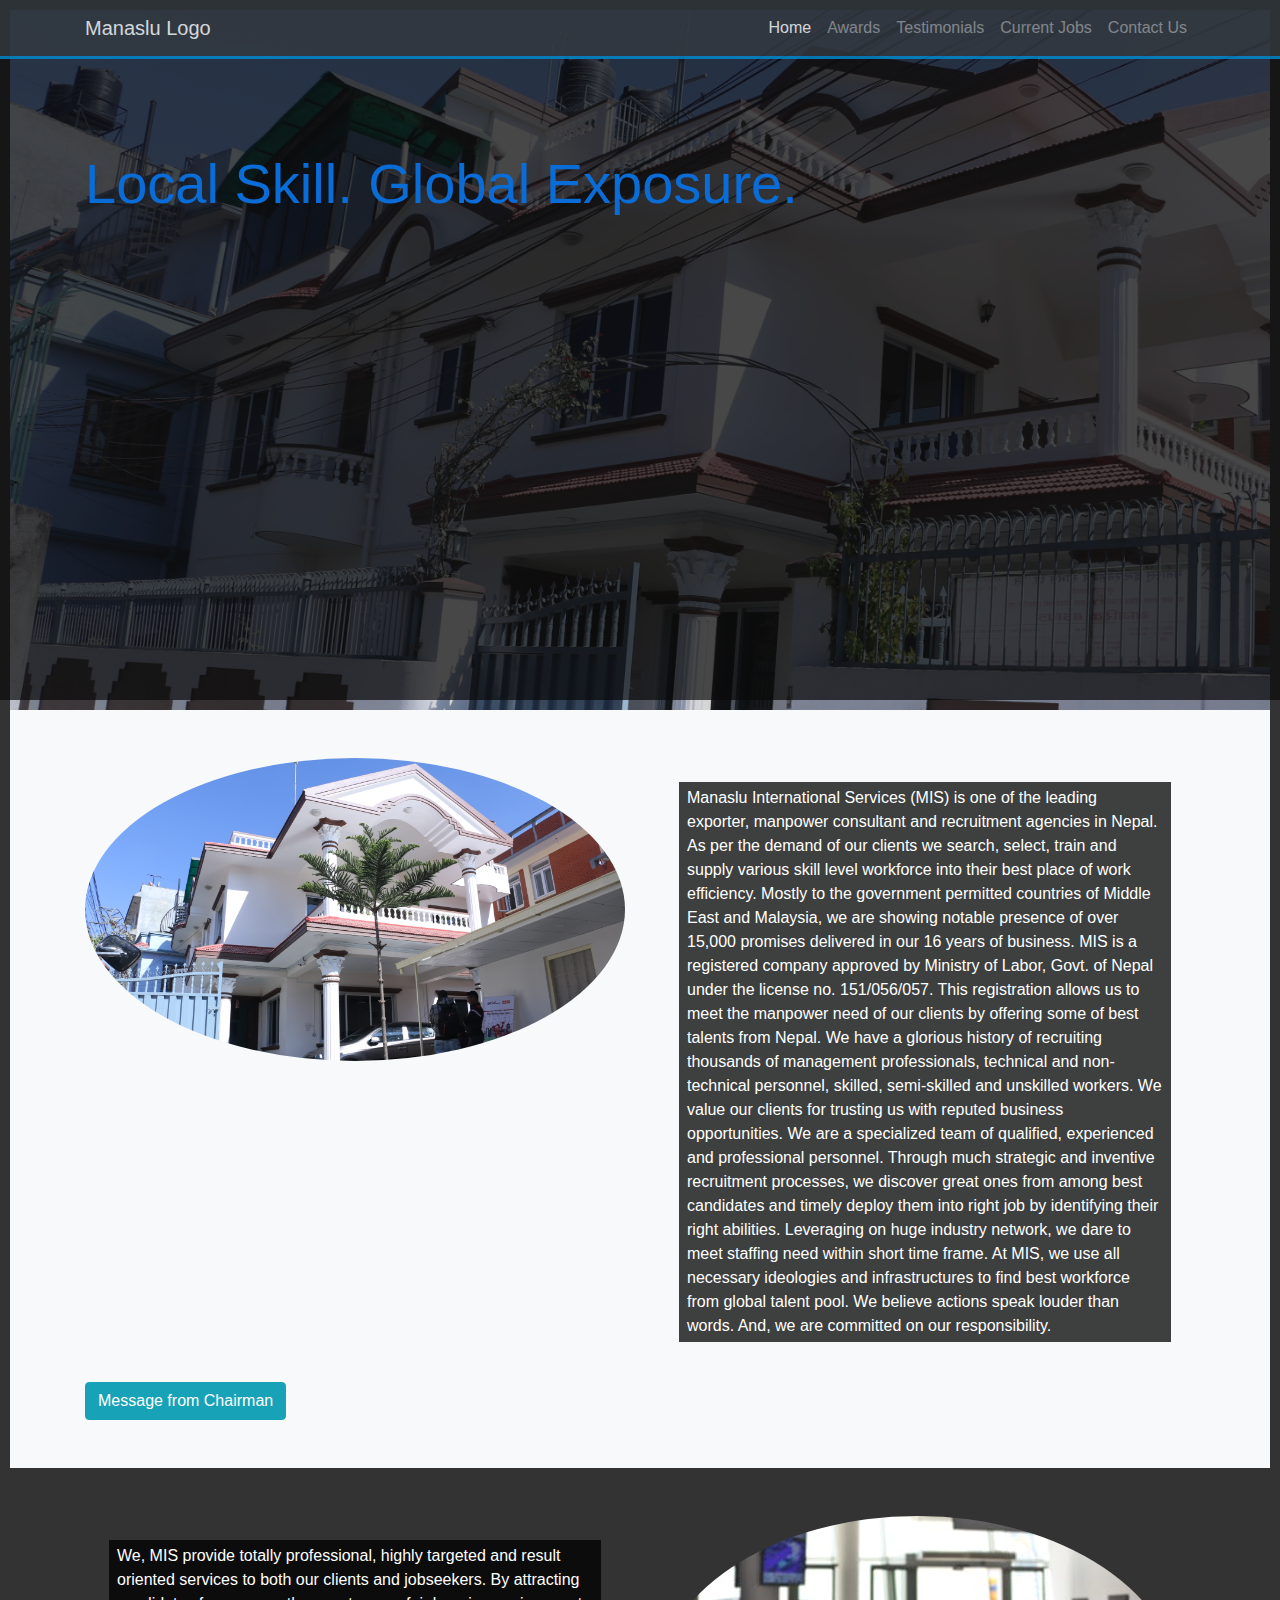
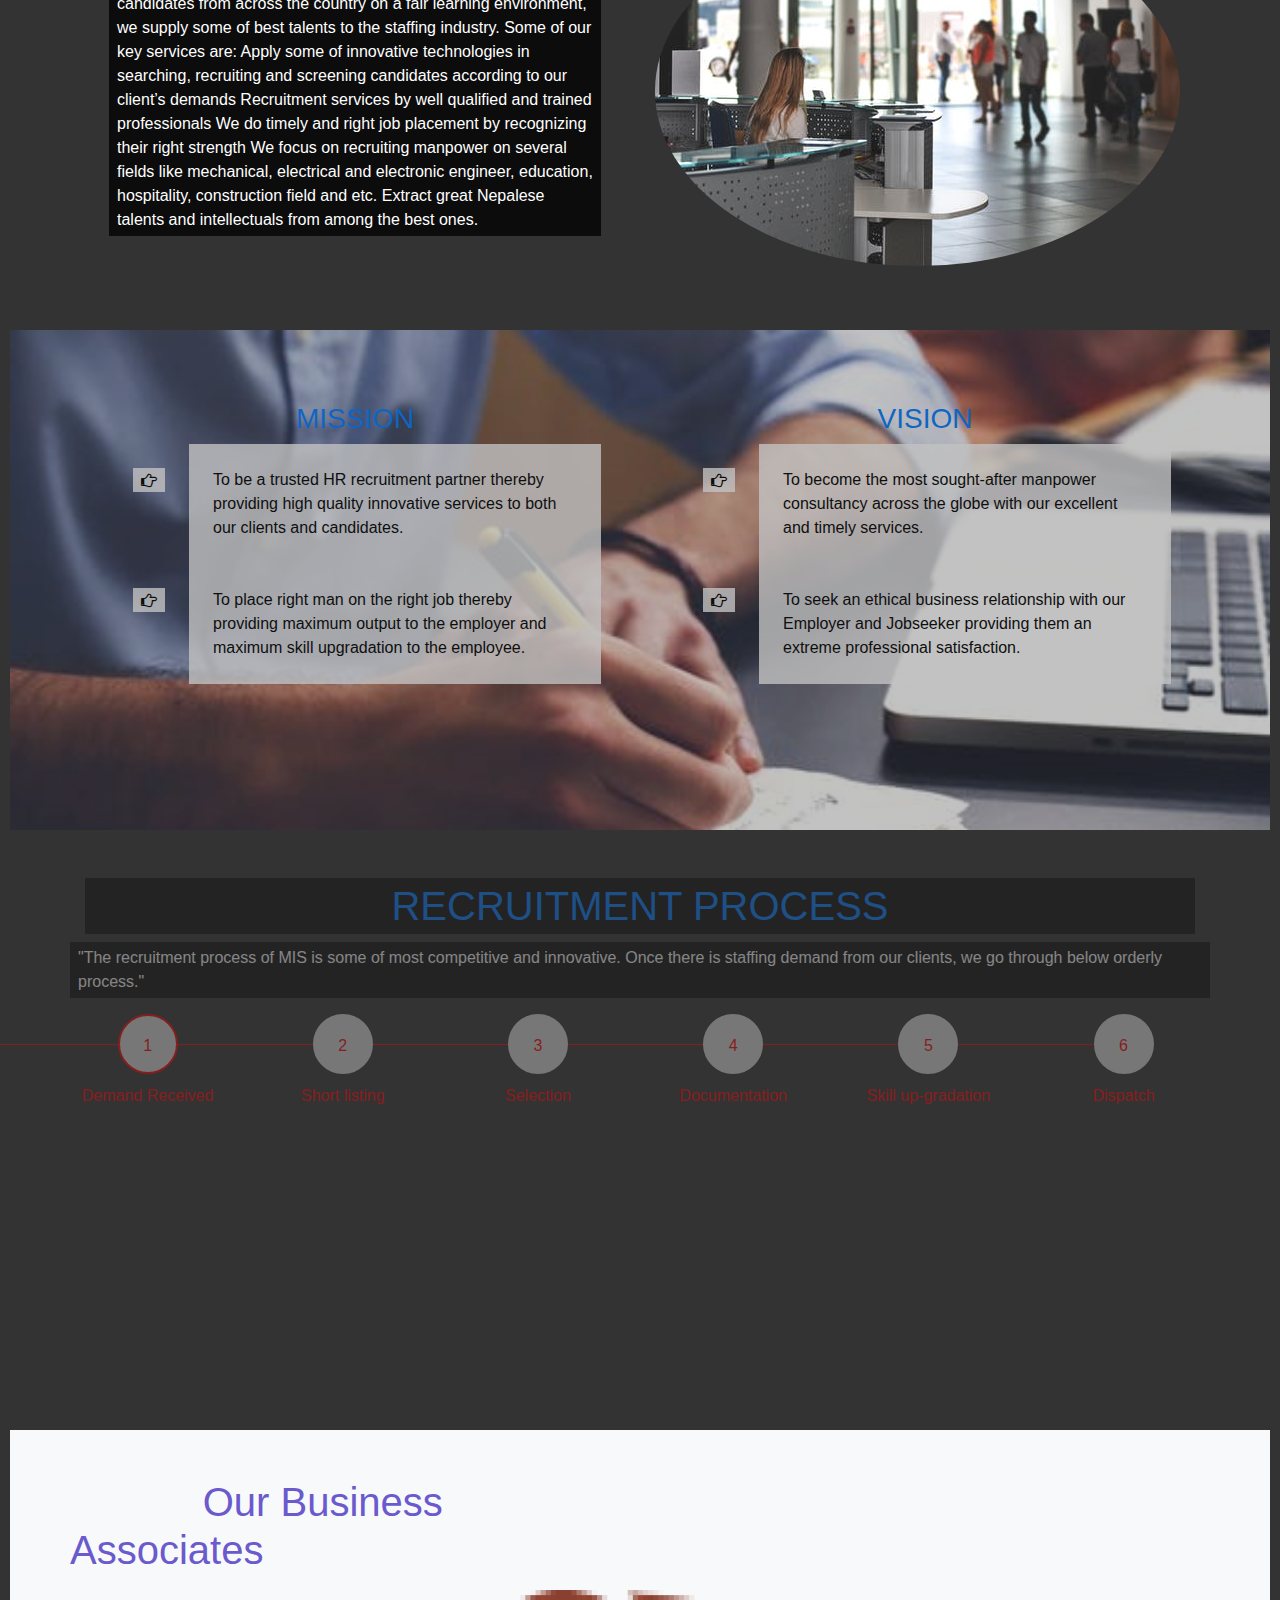
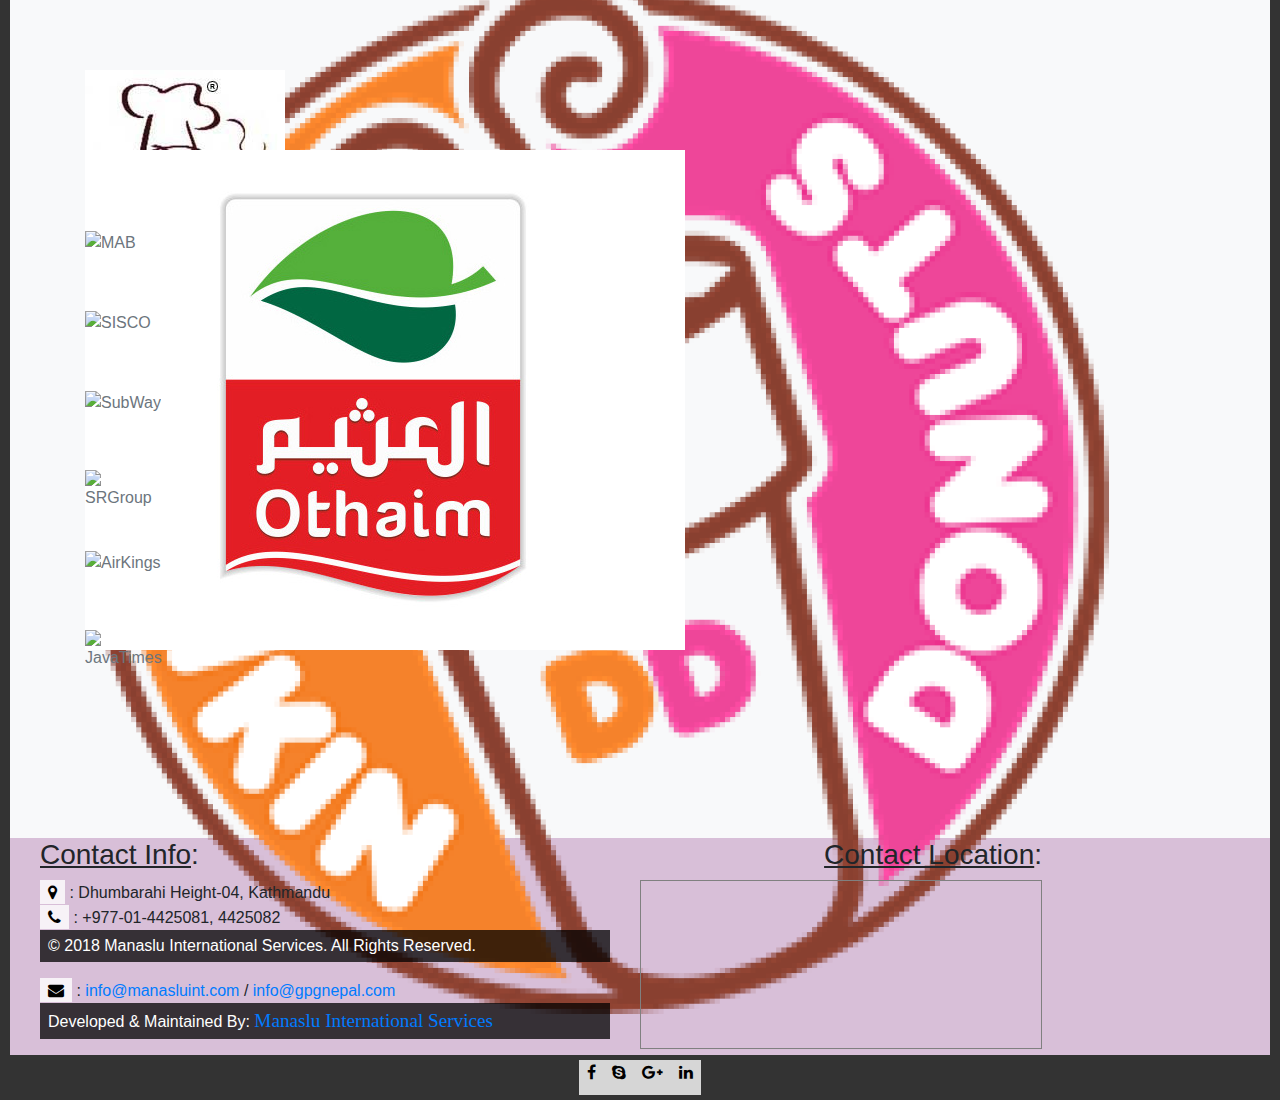
==== commit 5b8d6161: "Added partials folder with header and footer html and deleted WelcomeModal, appbasis, modal" ====
--- a/index.html
+++ b/index.html
@@ -12,6 +12,7 @@
     <link rel="stylesheet" href="https://cdnjs.cloudflare.com/ajax/libs/font-awesome/4.7.0/css/font-awesome.min.css">
     <link rel="stylesheet" href="css/style.css">
     <!-- <link rel="stylesheet" href="css/headAnimate.css"> -->
+    
     <title>ManasluInt</title>
 </head>
 
@@ -42,8 +43,11 @@
                     </li>
                 </ul>
             </div>
-        </div>
+            <!-- collapse -->
+        </div>
+        <!-- container -->
     </nav>
+    <!-- navbar -->
     <!-- nav -->
 
     <!-- HOME SECTION -->
@@ -61,7 +65,9 @@
                                 </span>
                             </h1>
                         </div>
-                    </div>
+                        <!-- col-lg-8 -->
+                    </div>
+                    <!-- row -->
                     <div class="d-flex flex-row">
                         <!-- <div class="p-4 align-self-start">
                                 <li class="fa fa-check"></li>
@@ -69,42 +75,49 @@
                         <!-- <div class="p-4 align-self-start"> -->
 
                     </div>
+                    <!-- d-flex -->
                     <div class="container">
-                        <button type="button" class="btn btn-info pull-bottom" data-toggle="modal" data-target="#welcomeModal">Read More</button>
-                    </div>
+                        <!-- <button type="button" class="btn btn-info pull-bottom" data-toggle="modal" data-target="#welcomeModal">Read More</button> -->
+                    </div>
+                    <!--container -->
                     <!-- Welcome Modal -->
-                    <div id="welcomeModal" class="modal fade" tabindex="-1" role="dialog" aria-labelledby="welcomeModalLabel" aria-hidden="true">
+                    <div id="welcomeModal" class="modal fade" role="dialog">
                         <div class="modal-dialog" role="document">
                             <div class="modal-content">
                                 <div class="modal-header">
-                                    <button type="button" class="close" data-dismiss="modal" aria-label="Close">
-                                        <span aria-hidden="true">
-                                        &times;</span></button>
-                                    <!-- <h2 class="h1 text-center">Welcome Message</h2> -->
+                                    <button type="button" class="close" data-dismiss="modal">
+                                        &times;</button>
+                                    <h2 class="modal-title">Welcome Message</h2>
+                                </div><!-- modal-header -->
+                                <!-- modal-header -->
+                                <div class="modal-body">
+                                    <p>Manaslu International Services is one of the renowned foreign employment recruitment
+                                        company of Nepal. Manaslu International Services is registered under the Ministry
+                                        of Labour, Government of Nepal. It supplies human resources to different countries
+                                        of the world that are legally permitted by the Government of Nepal for foreign employment.
+                                        Manaslu International Services believe on honest, hard-working, experienced workforce.
+                                        We have gained trust and goodwill from our valued clients. Manaslu International
+                                        Services provides the perfect blend of quality human resource and client satisfaction.</p>
                                 </div>
-                                <div class="modal-body">
-                                    <div class="row">
-                                        <p>Manaslu International Services is one of the renowned foreign employment recruitment
-                                            company of Nepal. Manaslu International Services is registered under the Ministry
-                                            of Labour, Government of Nepal. It supplies human resources to different countries
-                                            of the world that are legally permitted by the Government of Nepal for foreign
-                                            employment. Manaslu International Services believe on honest, hard-working, experienced
-                                            workforce. We have gained trust and goodwill from our valued clients. Manaslu
-                                            International Services provides the perfect blend of quality human resource and
-                                            client satisfaction.</p>
-                                    </div>
+                                <!-- modal-body -->
+                                <div class="modal-footer">
+                                    <button type="button" class="btn btn-default" data-dismiss="modal">Close</button>
                                 </div>
-                            </div>
-                            <div class="modal-footer">
-                                <button type="button" class="btn btn-default" data-dismiss="modal">Close</button>
-                            </div>
-                        </div>
-                    </div>
-                    <!--welcome modal -->
-                </div>
-            </div>
-        </div>
+                                <!-- modal-footer -->
+                            </div>
+                            <!-- modal-content -->
+                        </div>
+                        <!-- modal-dialog -->
+                    </div>
+                    <!--end .welcome modal -->
+                </div>
+                <!-- container -->
+            </div>
+            <!-- home-inner -->
+        </div>
+        <!-- dark-overlay -->
     </header>
+    <!-- end .home-section -->
 
     <!-- ABOUT US SECTION -->
     <section id="about-us" class="bg-light text-muted py-5 overflow-hidden">
@@ -133,10 +146,13 @@
                             speak louder than words. And, we are committed on our responsibility.
                         </p>
                     </div>
-                </div>
+                    <!-- p-4 -->
+                </div>
+                <!-- col-md-6 -->
                 <div class="col-md-6">
                     <button type="button" class="btn btn-info" data-toggle="modal" data-target="#chairmanModal">Message from Chairman</button>
                 </div>
+                <!-- col-md-6 -->
                 <!-- Message From Chairman Modal -->
                 <div id="chairmanModal" class="modal fade" role="dialog">
                     <div class="modal-dialog" role="document">
@@ -145,6 +161,7 @@
                                 <button type="button" class="close" data-dismiss="modal">&times;</button>
                                 <h3 class="text-primary">Message From Chairman</h3>
                             </div>
+                            <!--modal-header -->
                             <div class="modal-body">
                                 <div class="row">
                                     <p>“Manaslu International Service”- (MIS) is one of preeminent exporter and manpower consultants
@@ -166,14 +183,21 @@
                                         <br> Chairman, CEO
                                     </p>
                                 </div>
-                            </div>
-                        </div>
-                    </div>
-                </div>
-                <!--chairman modal -->
-            </div>
-        </div>
+                                <!-- row -->
+                            </div>
+                            <!-- modal-body -->
+                        </div>
+                        <!-- modal-content -->
+                    </div>
+                    <!-- modal-dialog -->
+                </div>
+                <!-- end .chairmanModal -->
+            </div>
+            <!-- row -->
+        </div>
+        <!-- container -->
     </section>
+    <!-- about-us -->
 
     <!-- SERVICES SECTION -->
     <section id="services" class="py-5 overflow-hidden">
@@ -193,13 +217,19 @@
 
                         </p>
                     </div>
-                </div>
+                    <!-- p-4 -->
+                </div>
+                <!-- col-md-6 -->
                 <div class="col-md-6">
                     <img src="../images/services.jpeg" alt="services" class="img-fluid mb-3 rounded-circle">
                 </div>
-            </div>
-        </div>
+                <!-- col-md-6 -->
+            </div>
+            <!-- row -->
+        </div>
+        <!-- container -->
     </section>
+    <!-- services -->
 
     <!-- MISSION-VISION SECTION -->
     <section id="mission-vision" class="bg-light text-muted py-5 overflow-hidden">
@@ -207,6 +237,7 @@
             <div class="process-title">
                 <!-- <h1 class="text-center">Mission & Vision</h1> -->
             </div>
+            <!-- process-title -->
             <div class="row">
                 <div class="col-md-6">
                     <div class="p-4 align-self-start">
@@ -216,21 +247,29 @@
                             <div class="p-4 align-self-start">
                                 <i class="fa fa-hand-o-right"></i>
                             </div>
+                            <!-- p-4 -->
                             <div class="p-4 align-self-end text">
                                 To be a trusted HR recruitment partner thereby providing high quality innovative services to both our clients and candidates.
                             </div>
-                        </div>
+                            <!-- p-4 -->
+                        </div>
+                        <!-- d-flex -->
                         <div class="d-flex flex-row">
                             <div class="p-4 align-self-start">
                                 <i class="fa fa-hand-o-right"></i>
                             </div>
+                            <!-- p-4 -->
                             <div class="p-4 align-self-end text">
                                 To place right man on the right job thereby providing maximum output to the employer and maximum skill upgradation to the
                                 employee.
                             </div>
-                        </div>
-                    </div>
-                </div>
+                            <!-- p-4 -->
+                        </div>
+                        <!-- d-flex -->
+                    </div>
+                    <!-- p-4 -->
+                </div>
+                <!-- col-md-6 -->
                 <div class="col-md-6">
                     <div class="p-4 align-self-start">
                         <h3 class="process-title text-primary"> Vision</h3>
@@ -238,23 +277,34 @@
                             <div class="p-4 align-self-start">
                                 <i class="fa fa-hand-o-right"></i>
                             </div>
+                            <!--p-4 -->
                             <div class="p-4 align-self-end text">
                                 To become the most sought-after manpower consultancy across the globe with our excellent and timely services.
                             </div>
-                        </div>
+                            <!-- p-4 -->
+                        </div>
+                        <!-- d-flex -->
                         <div class="d-flex flex-row">
                             <div class="p-4 align-self-start">
                                 <i class="fa fa-hand-o-right"></i>
                             </div>
+                            <!-- p-4 -->
                             <div class="p-4 align-self-end text">
                                 To seek an ethical business relationship with our Employer and Jobseeker providing them an extreme professional satisfaction.
                             </div>
-                        </div>
-                    </div>
-                </div>
-            </div>
-        </div>
+                            <!-- p-4 -->
+                        </div>
+                        <!--d-flex -->
+                    </div>
+                    <!-- p-4 -->
+                </div>
+                <!-- col-md-6 -->
+            </div>
+            <!-- row -->
+        </div>
+        <!-- container -->
     </section>
+    <!-- mission-vision -->
 
     <!-- RECRUITMENT-PROCESS SECTION -->
     <section id="recruitment-process" class="py-5 overflow-hidden">
@@ -262,12 +312,14 @@
             <div class="process-title">
                 <h1 class="text-primary text-center">Recruitment Process</h1>
             </div>
+            <!-- process-title -->
             <div class="row">
                 <p>"The recruitment process of MIS is some of most competitive and innovative. Once there is staffing demand
                     from our clients, we go through below orderly process."</p>
             </div>
-        </div>
-        <!-- <div class="container"> -->
+            <!-- row -->
+        </div>
+        <!-- container -->
         <div class="row">
             <div class="col-md-12">
                 <ul class="progressbar">
@@ -278,10 +330,12 @@
                     <li>Skill up-gradation</li>
                     <li>Dispatch</li>
                 </ul>
-                <!-- </div> -->
-            </div>
-        </div>
+            </div>
+            <!-- col-md-12 -->
+        </div>
+        <!-- row -->
     </section>
+    <!-- recruitment-process -->
 
     <!-- SLIDER SECTION -->
     <section id="slider" class="bg-light text-muted py-5 overflow-hidden">
@@ -289,6 +343,7 @@
             <div class="row">
                 <h1 class="h1"> Our Business Associates</h1>
             </div>
+            <!-- row -->
             <section class="customer-logos slider">
                 <h1></h1>
                 <div class="slide">
@@ -322,9 +377,11 @@
                     <img src="" alt="">
                 </div>
             </section>
-        </div>
-        </div>
+            <!-- customer-logos -->
+        </div>
+        <!-- container -->
     </section>
+    <!--slider -->
 
     <!-- MAIN FOOTER -->
     <footer id="main-footer" class="overflow-hidden">
@@ -351,7 +408,9 @@
                                 </a>
                             </p>
                         </div>
-                    </div>
+                        <!-- text-left -->
+                    </div>
+                    <!-- col text-center -->
                 </div>
                 <div class="col-md-6">
                     <div class="row">
@@ -362,15 +421,19 @@
                                 <iframe src="https://www.google.com/maps/embed?pb=!1m18!1m12!1m3!1d8399.831070524982!2d85.33983770795861!3d27.726735242520217!2m3!1f0!2f0!3f0!3m2!1i1024!2i768!4f13.1!3m3!1m2!1s0x39eb19681b400df1%3A0x6413bac736ff253a!2sManaslu+International+Services+Pvt.+Ltd.!5e0!3m2!1sen!2snp!4v1517553115767"
                                     width="400" height="160" frameborder="0" style="border:0" allowfullscreen></iframe>
                             </div>
-                        </div>
-                    </div>
-                </div>
+                            <!-- map-section1 -->
+                        </div>
+                        <!-- text-right -->
+                    </div>
+                    <!-- row -->
+                </div>
+                <!-- col-md-6 -->
             </div>
             <!-- row -->
         </div>
         <!-- container -->
     </footer>
-    <!-- FOOTER -->
+    <!-- end .mainfooter -->
     <div class="clear"></div>
     <div id="bottom-footer" class="container">
         <!-- <div class="col-md-6">
@@ -385,12 +448,14 @@
                 <a href="https://plus.google.com/people" class="fa fa-google-plus"></a>
                 <a href="https://www.linkedin.com" class="fa fa-linkedin"></a>
             </div>
-        </div>
+            <!-- col-md-12 -->
+        </div>
+        <!-- row -->
     </div>
-    </div>
+    <!-- bottom-footer -->
 
     <!-- CONTACT MODAL -->
-    <div class="modal text-dark overflow-hidden" id="contactModal">
+    <div id="contactModal" class="modal text-dark overflow-hidden">
         <div class="modal-dialog">
             <div class="modal-header">
                 <h5 class="modal-title">Contact Us</h5>
@@ -398,46 +463,45 @@
                     <span>&times;</span>
                 </button>
             </div>
+            <!-- modal-header -->
             <div class="modal-body">
                 <form action="">
                     <div class="form-group">
                         <label for="name">Name</label>
                         <input type="text" name="name" id="name" class="form-control" autofocus required>
                     </div>
+                    <!-- form-group -->
                     <div class="form-group">
                         <label for="name">Email</label>
                         <input type="text" name="email" id="email" class="form-control">
                     </div>
+                    <!-- form-group -->
                     <div class="form-group">
                         <label for="msg">Message</label>
                         <textarea name="msg" id="msg" class="form-control"></textarea>
                     </div>
+                    <!-- form-group -->
                 </form>
             </div>
-        </div>
+            <!-- modal-body -->
+        </div>
+        <!-- modal-dialog -->
         <div class="modal-footer">
             <button class="btn btn-primary btn-block">Submit</button>
         </div>
+        <!-- modal-footer -->
     </div>
-
-    <!-- <script>
-        window.onload = function () {
-            var elements = document.getElementsByClassName("each-word")
-            for (var i = 0; i < elements.length; i++) {
-                elements[i].innerHTML = elements[i].innerHTML.replace(/\\b([a-z])([a-z]+)?\\b/gim,
-                    "<span class='first-letter'>$1</span>$2")
-            }
-        }
-    </script> -->
+    <!-- contactModal -->
     <script src="https://code.jquery.com/jquery-3.2.1.slim.min.js" integrity="sha384-KJ3o2DKtIkvYIK3UENzmM7KCkRr/rE9/Qpg6aAZGJwFDMVNA/GpGFF93hXpG5KkN"
-        crossorigin="anonymous"></script>
+    crossorigin="anonymous"></script>
     <script src="https://cdnjs.cloudflare.com/ajax/libs/popper.js/1.12.9/umd/popper.min.js" integrity="sha384-ApNbgh9B+Y1QKtv3Rn7W3mgPxhU9K/ScQsAP7hUibX39j7fakFPskvXusvfa0b4Q"
-        crossorigin="anonymous"></script>
+    crossorigin="anonymous"></script>
     <script src="https://cdnjs.cloudflare.com/ajax/libs/slick-carousel/1.6.0/slick.js"></script>
     <script src="js/carousel.js"></script>
     <script src="https://maxcdn.bootstrapcdn.com/bootstrap/4.0.0/js/bootstrap.min.js" integrity="sha384-JZR6Spejh4U02d8jOt6vLEHfe/JQGiRRSQQxSfFWpi1MquVdAyjUar5+76PVCmYl"
-        crossorigin="anonymous"></script>
+    crossorigin="anonymous"></script>
     <script src="js/modal.js"></script>
+
 </body>
 
 </html>--- a/css/style.css
+++ b/css/style.css
@@ -103,77 +103,6 @@
     to{ opacity: 1}
 }
 
-/* #home-section .home-inner .each-word {
-        margin: 0;
-        padding: 0;
-        box-sizing: border-box;
-        color: #ebeb47;
-    }
-
-    #home-section .home-inner ul{
-        overflow: hidden;
-        perspective: 900px;
-        list-style: none;
-        height: 100vh;
-        max-height: 800px;
-        min-height: 400px;
-        text-align: center;
-    }
-
-    @keyframes width-sway {
-        0%, 100% {
-            width: 500px;
-        }
-    }
-
-    #home-section .home-inner li{
-        position: absolute;
-        top: 0;
-        width: 100%;
-        transform: translateY(100vh);
-        font-size: 1.5rem;
-        font-family: sans-seriff;
-        font-weight: bold;
-        animation: 5.3333333333s spiral-staircase linear infinite;
-    }
-
-    li:nth-child(1) {
-        animation-delay: 0.3333333333s;
-    }
-    li:nth-child(2) {
-        animation-delay: 0.6666666667s;
-    }
-
-    li:nth-child(1) {
-        right: 1rem;
-    }
-
-    li:nth-last-child(1) {
-        right: 1rem;
-    }
-
-    li:nth-child(2) {
-        right: 2rem;
-    }
-
-    li:nth-last-child(2) {
-        right: 2rem;
-    }
-
-    @keyframes spiral-staircase {
-        0% {
-            transform: rotateY(90deg)
-           translateY(105vh) rotate(0deg); 
-        }
-        50% {
-            transform: rotateY(0deg)
-           translateY(50vh) rotate(0deg); 
-        }
-        100% {
-            transform: rotateY(-90deg)
-           translateY(-5vh) rotate(0deg); 
-        }
-    } */
 #home-section .home-inner .first-letter {
     font-size: 200%;
     color: red;
@@ -190,7 +119,6 @@
     border-radius: 5px;
     font-size: 30px;
 }
-
 
 #home-section .fa :hover {
     clear: both;
@@ -267,23 +195,12 @@
     font-family: Muli;
 }
 
-/* #footer .fa {
-    /* background: rgba(255, 255, 255, 0.7); */
-    /* color: white; */
-    /* padding: 2px 8px; */
-/* }  */
-
 #bottom-footer .col-md-12 {
     height: 35px;
     top: 5px;
     display: flex;
     justify-content: center;
 }
-
-/* #bottom-footer .fa {
-    background: rgba(0, 0, 0, 0.7);
-    color: white;
-} */
 
 #bottom-footer .fa:hover {
     color: lightskyblue;
